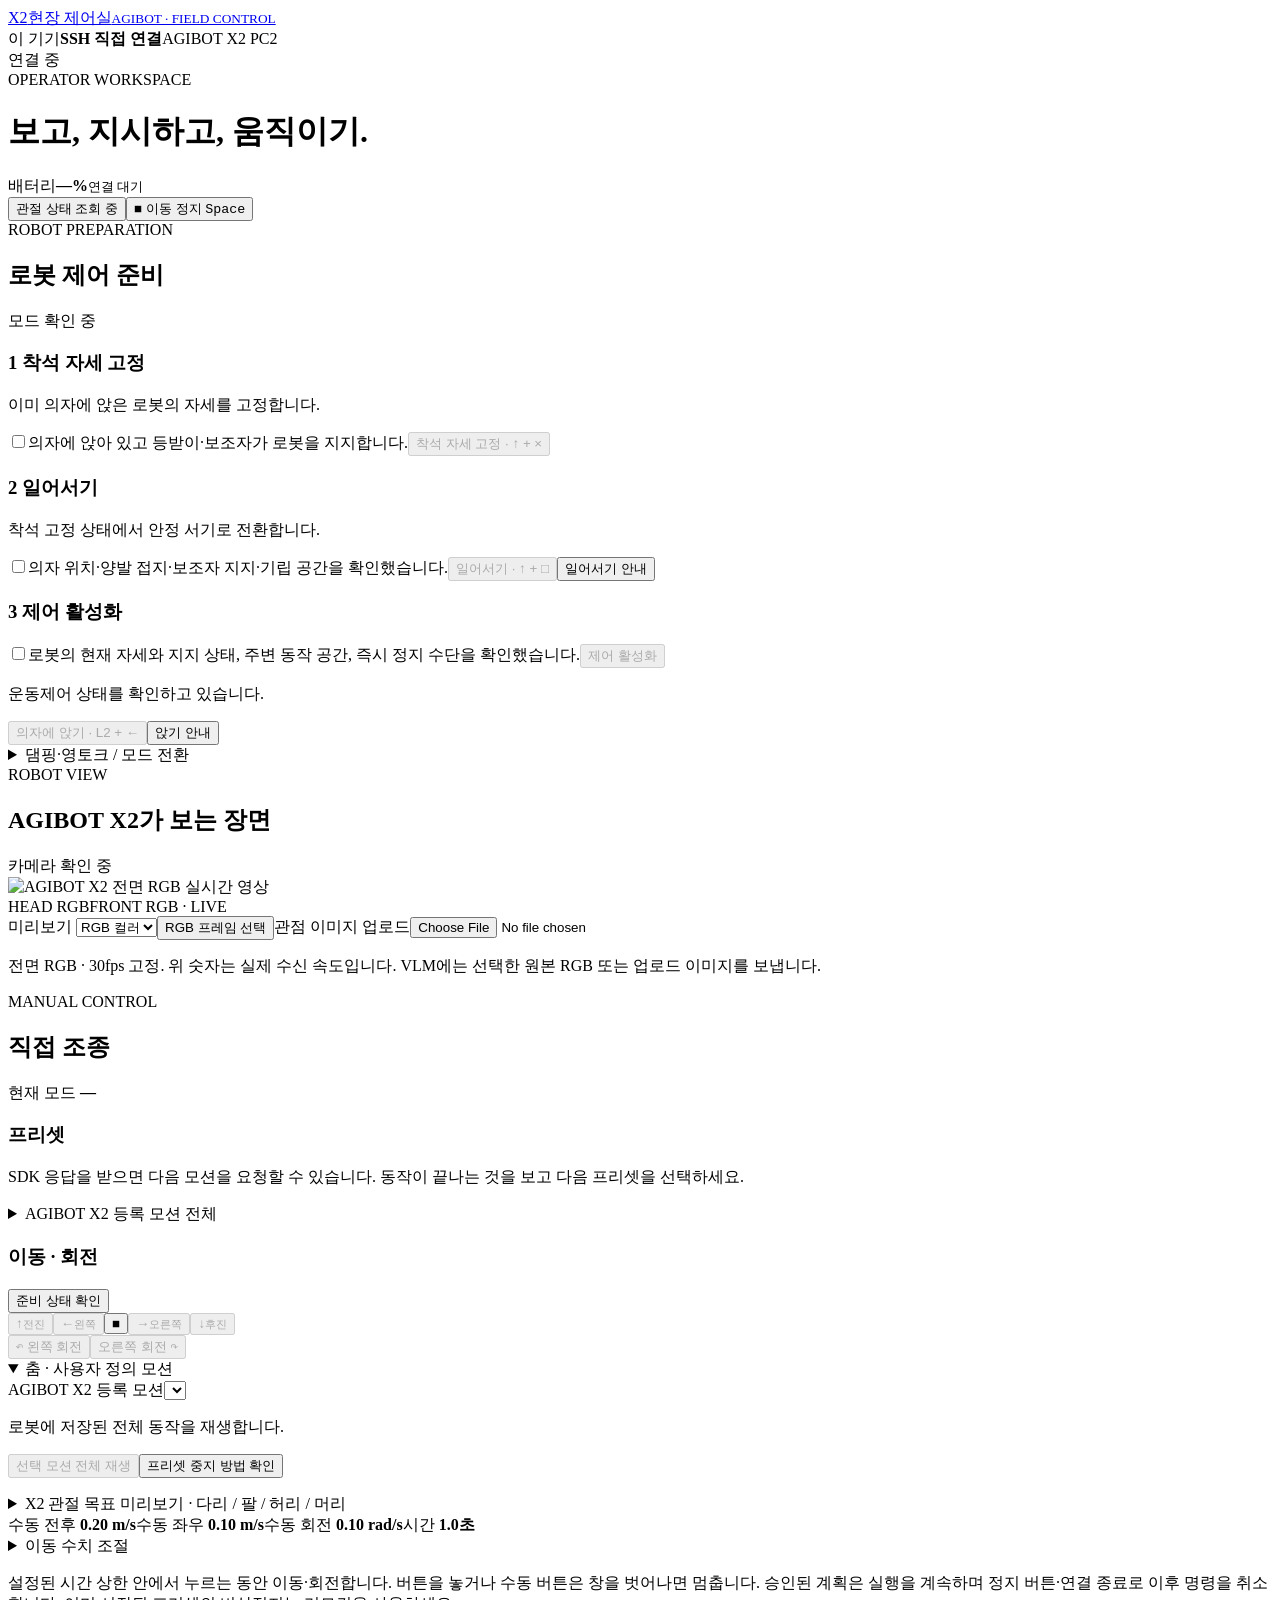
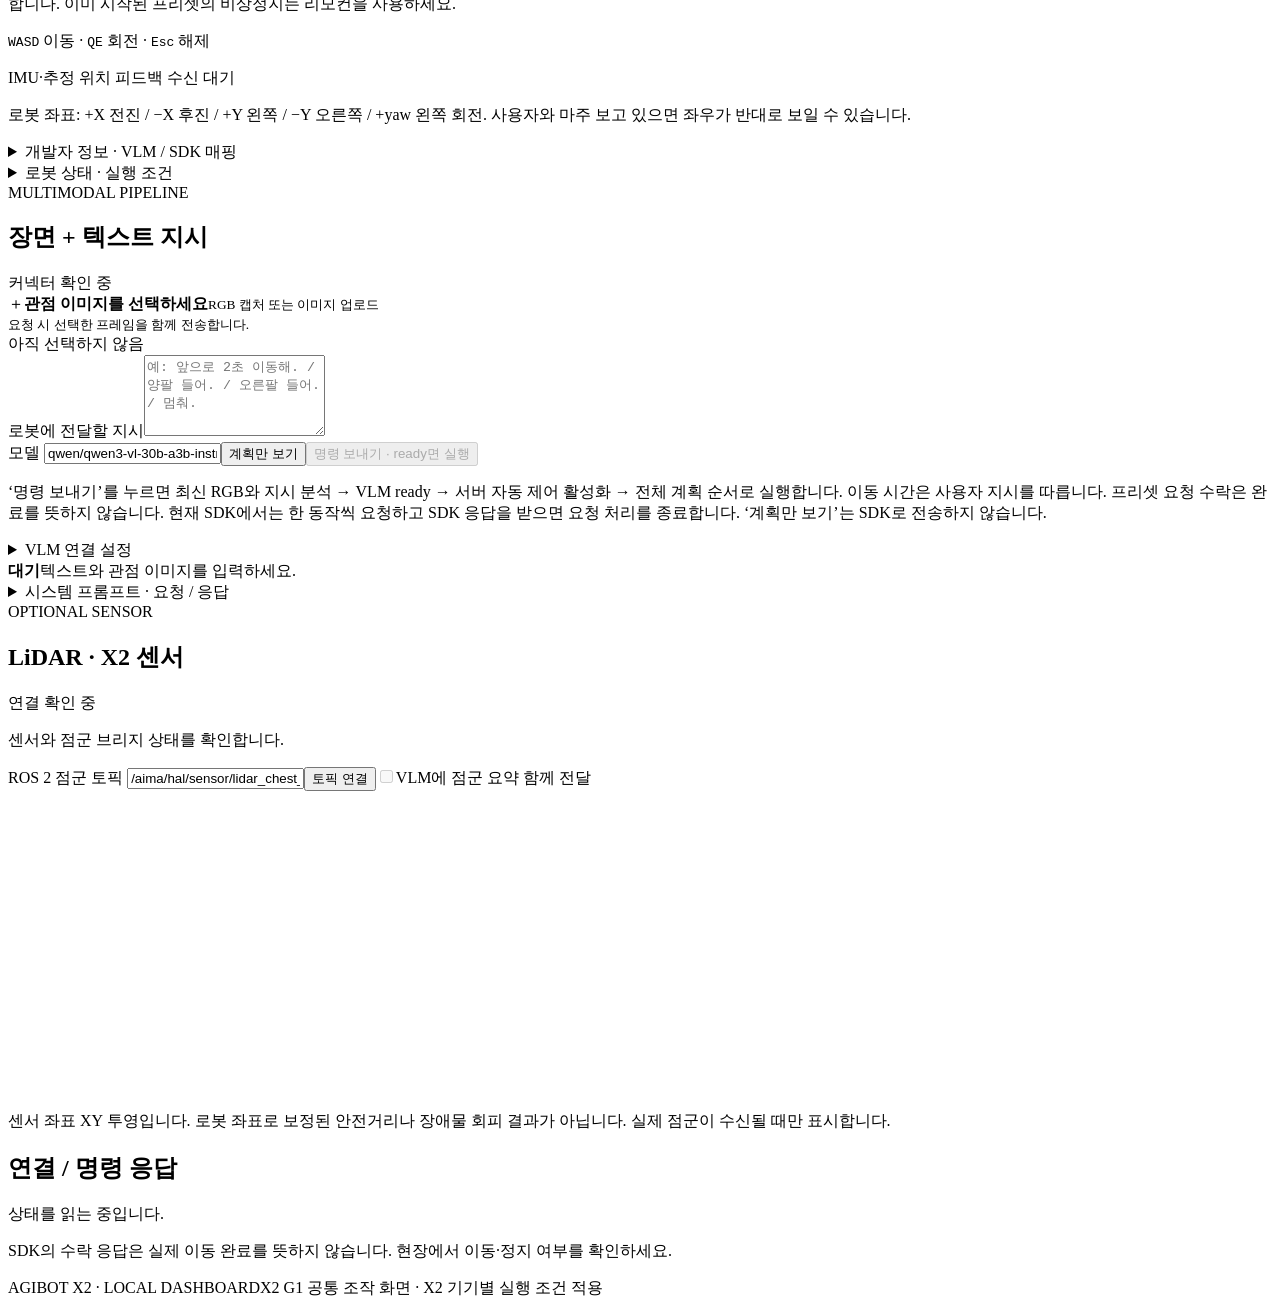
==== x2_motion/web/index.html @ 593013cc "Release preset requests on SDK response and surface battery and joint status" ====
<!doctype html>
<html lang="ko">
<head><meta charset="utf-8"><meta name="viewport" content="width=device-width, initial-scale=1">
<title>X2 · 현장 제어실</title><link rel="stylesheet" href="/static/style.css"><link rel="stylesheet" href="/static/execution.css"><link rel="stylesheet" href="/static/x2.css"><script src="/static/app.js" defer></script><script src="/static/x2.js" defer></script><script src="/static/robot_status.js" defer></script></head>
<body>
<header><a class="brand" href="/" aria-label="AGIBOT X2 현장 제어실"><span class="brand-icon">X2</span><span>현장 제어실<small>AGIBOT · FIELD CONTROL</small></span></a>
<div class="route"><span>이 기기</span><i></i><b>SSH 직접 연결</b><i></i><span>AGIBOT X2 PC2</span></div>
<span id="connection" class="badge">연결 중</span></header>
<main>
<div class="title-row"><div><span class="eyebrow">OPERATOR WORKSPACE</span><h1>보고, 지시하고, 움직이기.</h1></div><div class="title-actions"><div id="battery-status" class="battery-status" data-level="unknown" role="status" aria-label="배터리 잔량"><span class="battery-icon" aria-hidden="true"><span id="battery-fill"></span></span><div><span class="battery-label">배터리</span><strong id="battery-value">—%</strong><small id="battery-caption">연결 대기</small></div></div><button id="open-joint-status" class="joint-status-shortcut">관절 상태 <span id="joint-health-count">조회 중</span></button><button id="stop" class="stop-global">■ 이동 정지 <kbd>Space</kbd></button></div></div>
<section class="panel preparation" id="posture-controls" aria-labelledby="preparation-heading">
<div class="panel-head"><div><span class="eyebrow">ROBOT PREPARATION</span><h2 id="preparation-heading">로봇 제어 준비</h2></div><span id="preparation-state" class="badge">모드 확인 중</span></div>
<div class="preparation-steps">
<div class="preparation-step"><h3><span class="step-number">1</span> 착석 자세 고정</h3><p id="seat-status" class="subtle" role="status">이미 의자에 앉은 로봇의 자세를 고정합니다.</p><label class="check-label"><input id="seat-support" type="checkbox"><span>의자에 앉아 있고 등받이·보조자가 로봇을 지지합니다.</span></label><button id="seat-hold" disabled>착석 자세 고정 · ↑ + ×</button></div>
<div class="preparation-step"><h3><span class="step-number">2</span> 일어서기</h3><p class="subtle">착석 고정 상태에서 안정 서기로 전환합니다.</p><label class="check-label"><input id="posture-support" type="checkbox"><span>의자 위치·양발 접지·보조자 지지·기립 공간을 확인했습니다.</span></label><button id="stand-up-execute" disabled>일어서기 · ↑ + □</button><button id="stand-up-guide" class="text-button">일어서기 안내</button></div>
<div class="preparation-step"><h3><span class="step-number">3</span> 제어 활성화</h3><div class="arm-box"><label class="check-label"><input type="checkbox" id="physical"><span>로봇의 현재 자세와 지지 상태, 주변 동작 공간, 즉시 정지 수단을 확인했습니다.</span></label><button id="arm" class="primary" disabled>제어 활성화</button><p id="control-status" role="status">운동제어 상태를 확인하고 있습니다.</p></div></div>
</div><p id="posture-progress" class="subtle preparation-progress" role="status"></p>
<div class="preparation-footer"><button id="sit-down-execute" disabled>의자에 앉기 · L2 + ←</button><button id="sit-down-guide" class="text-button">앉기 안내</button><details class="preparation-advanced"><summary>댐핑·영토크 / 모드 전환</summary><label class="mode-label">전환할 모드<select id="mode-select"></select></label><p id="mode-condition" class="subtle"></p><label class="check-label"><input id="mode-confirm" type="checkbox"><span>선택 모드의 자세·지지 조건을 현장에서 확인했습니다.</span></label><button id="apply-mode" disabled>선택 모드 전환 요청</button><p class="subtle">댐핑·제로토크·앉기는 균형을 잃을 수 있습니다. 모드 전환 시 기존 조종을 해제합니다. 영토크: L1+R1+Create / 댐핑: L2+R2+Create. 관절 힘이 풀리면 넘어질 수 있으므로 지지 상태를 확인하세요.</p></details></div><dialog id="posture-dialog"><button id="close-posture-guide" type="button">닫기</button><div id="posture-guide" role="status"></div></dialog></section>
<div class="workspace">
<section class="vision panel" aria-labelledby="vision-heading"><div class="panel-head"><div><span class="eyebrow">ROBOT VIEW</span><h2 id="vision-heading">AGIBOT X2가 보는 장면</h2></div><span id="camera-status" class="badge">카메라 확인 중</span></div>
<div class="camera-wrap"><img id="camera" alt="AGIBOT X2 전면 RGB 실시간 영상"><div class="camera-overlay"><span id="view-label">HEAD RGB</span><span>FRONT RGB · LIVE</span></div></div>
<div class="camera-toolbar"><label>미리보기 <select id="view"><option value="head_color">RGB 컬러</option></select></label><button id="capture">RGB 프레임 선택</button><label class="button upload" for="image">관점 이미지 업로드<input id="image" type="file" accept="image/jpeg,image/png"></label></div>
<p id="camera-error" class="subtle" role="status" hidden></p><p class="subtle camera-note">전면 RGB · 30fps 고정. 위 숫자는 실제 수신 속도입니다. VLM에는 선택한 원본 RGB 또는 업로드 이미지를 보냅니다.</p>
</section>
<aside class="control panel" aria-labelledby="control-heading"><div class="panel-head"><div><span class="eyebrow">MANUAL CONTROL</span><h2 id="control-heading">직접 조종</h2></div><div class="fsm">현재 모드 <strong id="fsm">—</strong></div></div>

<div class="preset-heading"><h3>프리셋</h3><span id="preset-count" class="subtle"></span></div><div id="quick-presets" class="gesture-buttons" aria-label="빠른 프리셋"></div>
<p id="preset-block-reason" class="subtle" role="status"></p>
<p class="subtle">SDK 응답을 받으면 다음 모션을 요청할 수 있습니다. 동작이 끝나는 것을 보고 다음 프리셋을 선택하세요.</p>
<details class="control-details"><summary id="motion-library-title">AGIBOT X2 등록 모션 전체</summary><input id="motion-search" class="motion-search" placeholder="이름 또는 ID 검색" aria-label="등록 모션 검색"><div id="motion-library"></div><p class="subtle">설치 SDK에서 정확한 매핑이 확인된 프리셋과 기기에서 조회한 사용자 모션만 표시합니다. 현재 모드와 실행 조건을 충족하면 요청할 수 있습니다. 실제 재생 성공 여부는 별도 확인이 필요합니다.</p></details>
<div class="manual-heading"><h3>이동 · 회전</h3><button id="prepare-posture" class="text-button">준비 상태 확인</button></div><div class="dpad" aria-label="방향 조종"><button class="dir forward" data-direction="forward" disabled aria-label="전진">↑<small>전진</small></button><button class="dir left" data-direction="left" disabled aria-label="왼쪽 이동">←<small>왼쪽</small></button><button class="pad-stop" id="pad-stop" aria-label="이동 정지">■</button><button class="dir right" data-direction="right" disabled aria-label="오른쪽 이동">→<small>오른쪽</small></button><button class="dir backward" data-direction="backward" disabled aria-label="후진">↓<small>후진</small></button></div>
<div class="turns"><button class="dir" data-direction="turn_left" disabled>↶ 왼쪽 회전</button><button class="dir" data-direction="turn_right" disabled>오른쪽 회전 ↷</button></div>
<details class="control-details" open id="custom-controls"><summary>춤 · 사용자 정의 모션</summary><label class="mode-label">AGIBOT X2 등록 모션<select id="custom-select"></select></label><p id="custom-description" class="subtle">로봇에 저장된 전체 동작을 재생합니다.</p><button id="custom-play" disabled>선택 모션 전체 재생</button><button id="custom-stop">프리셋 중지 방법 확인</button><p id="arm-progress" class="subtle"></p></details>
<details class="control-details"><summary>X2 관절 목표 미리보기 · 다리 / 팔 / 허리 / 머리</summary><p class="subtle">X2 Ultra URDF 범위로 관절 목표를 미리봅니다. 직접 관절 실행기는 아직 구현·검증하지 않아 미리보기만 제공합니다. <button id="use-current-joints">현재 관절값 불러오기</button></p><div id="joint-controls" class="joint-controls"><p class="subtle">관절 목록을 불러오는 중입니다.</p></div><label class="mode-label">목표 시간 (미리보기)<input id="joint-seconds" type="number" min="0.1" max="5" step="0.1" value="1.0"></label><label class="check-label"><input id="joint-support-confirmed" type="checkbox"><span>실물 저수준 제어 전 크레인 지지·양발 접지·주변 정리·리모컨 즉시 정지를 별도로 확인했습니다.</span></label><div class="joint-actions"><button id="joint-preview">typed target 미리보기</button><button id="joint-execute" class="primary" disabled>typed pose 실행</button></div><pre id="joint-receipt" class="joint-receipt">실행할 관절을 선택하고 미리보기하세요.</pre></details>
<div class="limits"><span>수동 전후 <b id="limit-forward">0.20 m/s</b></span><span>수동 좌우 <b id="limit-lateral">0.10 m/s</b></span><span>수동 회전 <b id="limit-yaw">0.10 rad/s</b></span><span>시간 <b id="limit-burst">1.0초</b></span></div>
<details class="control-details"><summary>이동 수치 조절</summary><div class="settings-grid"><label>전후 속도 (m/s)<input id="setting-forward_mps" data-setting="forward_mps" type="number" min="0" step="0.01" value="0.20"></label><label>좌우 속도 (m/s)<input id="setting-lateral_mps" data-setting="lateral_mps" type="number" min="0" step="0.01" value="0.10"></label><label>회전 속도 (rad/s)<input id="setting-yaw_rps" data-setting="yaw_rps" type="number" min="0" step="0.01" value="0.10"></label><label>누름당 시간 상한 (0.1~5초)<input id="setting-burst_seconds" data-setting="burst_seconds" type="number" min="0.1" max="5" step="0.1" value="1"></label></div><button id="apply-settings">정지 상태에서 설정 적용</button><p id="rotation-estimate" class="subtle"></p><p class="subtle">이 수치는 직접 조종의 기준입니다. VLM은 장면과 지시를 보고 별도 속도 벡터와 실행/보류를 결정합니다. 현재 대시보드의 수동 이동 상한은 기본 1초이며 최대 5초입니다. 정확한 회전 각도·바퀴 수 제어는 현재 실행기에 없습니다.</p></details>
<p class="subtle">설정된 시간 상한 안에서 누르는 동안 이동·회전합니다. 버튼을 놓거나 수동 버튼은 창을 벗어나면 멈춥니다. 승인된 계획은 실행을 계속하며 정지 버튼·연결 종료로 이후 명령을 취소합니다. 이미 시작된 프리셋의 비상정지는 리모컨을 사용하세요.</p><p class="keys"><kbd>W</kbd><kbd>A</kbd><kbd>S</kbd><kbd>D</kbd> 이동 · <kbd>Q</kbd><kbd>E</kbd> 회전 · <kbd>Esc</kbd> 해제</p>
<p id="motion-feedback" class="subtle">IMU·추정 위치 피드백 수신 대기</p>
<p class="subtle">로봇 좌표: +X 전진 / −X 후진 / +Y 왼쪽 / −Y 오른쪽 / +yaw 왼쪽 회전. 사용자와 마주 보고 있으면 좌우가 반대로 보일 수 있습니다.</p>
<details class="control-details"><summary>개발자 정보 · VLM / SDK 매핑</summary><p id="permission-summary" class="subtle"></p><p id="mapping-status" class="subtle">로봇의 SDK 동작 목록을 기다립니다.</p><pre id="vlm-action-map" class="joint-receipt">연결 대기</pre><p id="sdk-coverage" class="subtle"></p><div id="sdk-service-list"></div><a href="/api/sdk-map" target="_blank" rel="noopener">전체 인터페이스 스키마 JSON</a></details>
<details class="control-details"><summary>로봇 상태 · 실행 조건</summary><p id="robot-facts" role="status">실물 정보 조회 중</p><button id="open-joints-inline" class="text-button" type="button">관절 상태 슬라이더 보기</button><details><summary>SDK 상태 조회</summary><pre id="sdk-diagnostics"></pre></details><div id="sdk-restrictions"></div><p class="subtle"><a href="https://x2-aimdk.agibot.com/en/latest/Interface/control_mod/modeswitch.html" target="_blank" rel="noopener noreferrer">제조사 모드 전환·거부 코드 문서</a></p></details>
</aside>
<section class="pipeline panel" aria-labelledby="pipeline-heading"><div class="panel-head"><div><span class="eyebrow">MULTIMODAL PIPELINE</span><h2 id="pipeline-heading">장면 + 텍스트 지시</h2></div><span id="pipeline-status" class="badge">커넥터 확인 중</span></div>
<div class="input-grid"><div class="observation"><div id="frame-empty"><span>＋</span><b>관점 이미지를 선택하세요</b><small>RGB 캡처 또는 이미지 업로드<br>요청 시 선택한 프레임을 함께 전송합니다.</small></div><img id="frame" alt="VLM에 함께 보낼 선택된 관점 이미지" hidden><span id="frame-info">아직 선택하지 않음</span></div>
<div class="prompt"><label for="instruction">로봇에 전달할 지시</label><textarea id="instruction" rows="5" maxlength="6000" placeholder="예: 앞으로 2초 이동해. / 양팔 들어. / 오른팔 들어. / 멈춰."></textarea><div class="prompt-bottom"><label>모델 <input id="model" value="qwen/qwen3-vl-30b-a3b-instruct" aria-label="VLM 모델 ID" spellcheck="false"></label><button id="infer">계획만 보기</button><button id="execute-instruction" class="primary" disabled>명령 보내기 · ready면 실행</button></div><p class="subtle">‘명령 보내기’를 누르면 최신 RGB와 지시 분석 → VLM ready → 서버 자동 제어 활성화 → 전체 계획 순서로 실행합니다. 이동 시간은 사용자 지시를 따릅니다. 프리셋 요청 수락은 완료를 뜻하지 않습니다. 현재 SDK에서는 한 동작씩 요청하고 SDK 응답을 받으면 요청 처리를 종료합니다. ‘계획만 보기’는 SDK로 전송하지 않습니다.</p></div></div>
<details class="control-details"><summary>VLM 연결 설정</summary><label>OpenRouter API 키 <input id="model-key" type="password" autocomplete="off" placeholder="현재 실행 중에만 적용"></label><button id="save-model-key">키 적용</button><p class="subtle">입력한 키는 파일과 모델 요청 미리보기에 저장하지 않습니다.</p></details>
<div id="pipeline-progress" class="pipeline-progress" role="status"><b id="pipeline-stage">대기</b><span id="pipeline-message">텍스트와 관점 이미지를 입력하세요.</span></div>
<div id="result" class="result" hidden><div class="result-heading"><h3>파이프라인 응답</h3><span id="result-meta" class="subtle"></span></div><div id="verdict" class="verdict" hidden><span id="verdict-badge" class="verdict-badge"></span><div class="verdict-body"><b id="verdict-title">판정</b><p id="verdict-reason"></p></div></div><p id="scene"></p><p id="explanation" class="subtle"></p><div id="actions" class="actions"></div></div>
<section class="planner-details" id="model-messages"><details><summary>시스템 프롬프트 · 요청 / 응답</summary><h3>시스템 프롬프트 · 실제 ActionList 포함</h3><p class="subtle">역할·명령 변환 규칙과 AGIBOT X2에서 조회한 명령 목록을 system 메시지로 보냅니다. user 메시지에는 입력 원문과 수신 가능한 관점 이미지를 보냅니다.</p><pre id="system-prompt">현재 시스템 메시지를 불러오는 중입니다.</pre><button id="copy-prompt">시스템 메시지 복사</button><details open><summary>마지막 모델 요청 · system / user 원문</summary><p class="subtle">API 키는 표시하지 않습니다. 이미지 data URL은 크기 표시로 대체합니다.</p><pre id="model-request">아직 요청 없음</pre></details><h3>계획의 SDK 요청 · 실제 전송 전 미리보기</h3><pre id="planned-sdk-request">계획 생성 후 표시합니다.</pre><h3>실제 SDK 요청·응답</h3><pre id="sdk-request">아직 명령 요청 없음</pre><details><summary>명령 목록과 마지막 JSON 계획</summary><h3>시스템 메시지에 포함한 명령 목록</h3><pre id="command-catalog">AGIBOT X2에서 조회 중</pre><h3>마지막 JSON 계획</h3><pre id="plan-json">아직 계획 없음</pre></details></details></section>
</section>
<section class="panel lidar-panel"><div class="panel-head"><div><span class="eyebrow">OPTIONAL SENSOR</span><h2>LiDAR · X2 센서</h2></div><span id="lidar-status" class="badge">연결 확인 중</span></div><div class="lidar-content"><p id="lidar-message" class="subtle">센서와 점군 브리지 상태를 확인합니다.</p><div class="lidar-toolbar"><label>ROS 2 점군 토픽 <input id="lidar-topic" value="/aima/hal/sensor/lidar_chest_front/lidar_pointcloud" spellcheck="false"></label><button id="lidar-connect">토픽 연결</button><label class="check-label"><input id="include-lidar" type="checkbox" disabled>VLM에 점군 요약 함께 전달</label></div><canvas id="lidar-canvas" width="640" height="300" aria-label="LiDAR 센서 좌표의 XY 점군"></canvas><p class="subtle">센서 좌표 XY 투영입니다. 로봇 좌표로 보정된 안전거리나 장애물 회피 결과가 아닙니다. 실제 점군이 수신될 때만 표시합니다.</p></div></section>
</div>
<section class="activity"><h2>연결 / 명령 응답</h2><div id="events" aria-live="polite">상태를 읽는 중입니다.</div><p class="subtle">SDK의 수락 응답은 실제 이동 완료를 뜻하지 않습니다. 현장에서 이동·정지 여부를 확인하세요.</p></section>
<div id="notice" class="notice" role="alert" hidden></div>
<dialog id="joint-status-dialog" class="joint-status-dialog" aria-labelledby="joint-status-heading"><div class="joint-dialog-heading"><div><span class="eyebrow">ROBOT STATUS</span><h2 id="joint-status-heading">실시간 관절 상태</h2></div><button id="close-joint-status" type="button" aria-label="관절 상태 닫기">닫기</button></div><div class="joint-status-meta"><span id="joint-status-summary" role="status">로봇 상태 수신 대기</span><span>현재 각도 · °</span></div><p class="subtle">슬라이더는 로봇에서 읽은 현재 각도를 표시합니다.</p><div id="live-joints" class="live-joint-groups"></div><details class="joint-raw-details"><summary>원본 수치 보기 · rad</summary><pre id="live-joints-raw"></pre></details></dialog>
<footer><span>AGIBOT X2 · LOCAL DASHBOARD</span><span>X2 G1 공통 조작 화면 · X2 기기별 실행 조건 적용</span></footer>
</main></body></html>
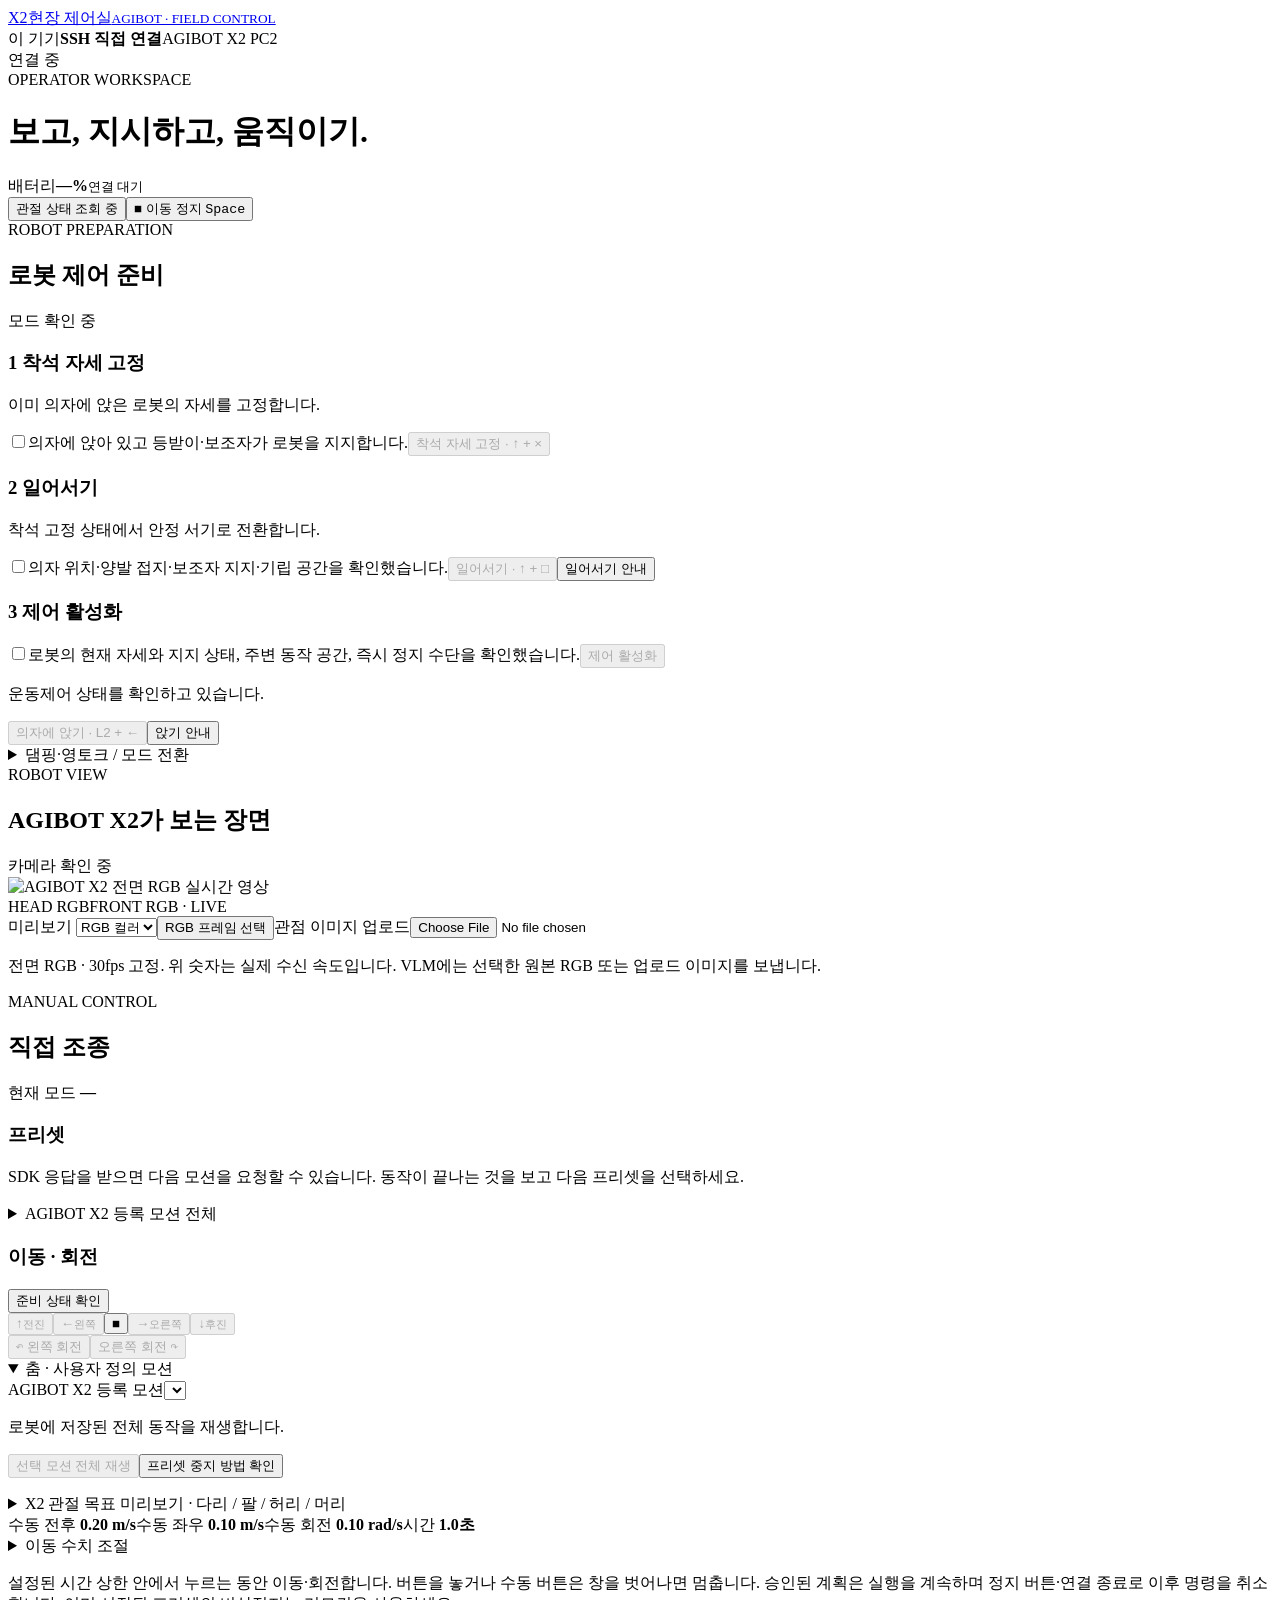
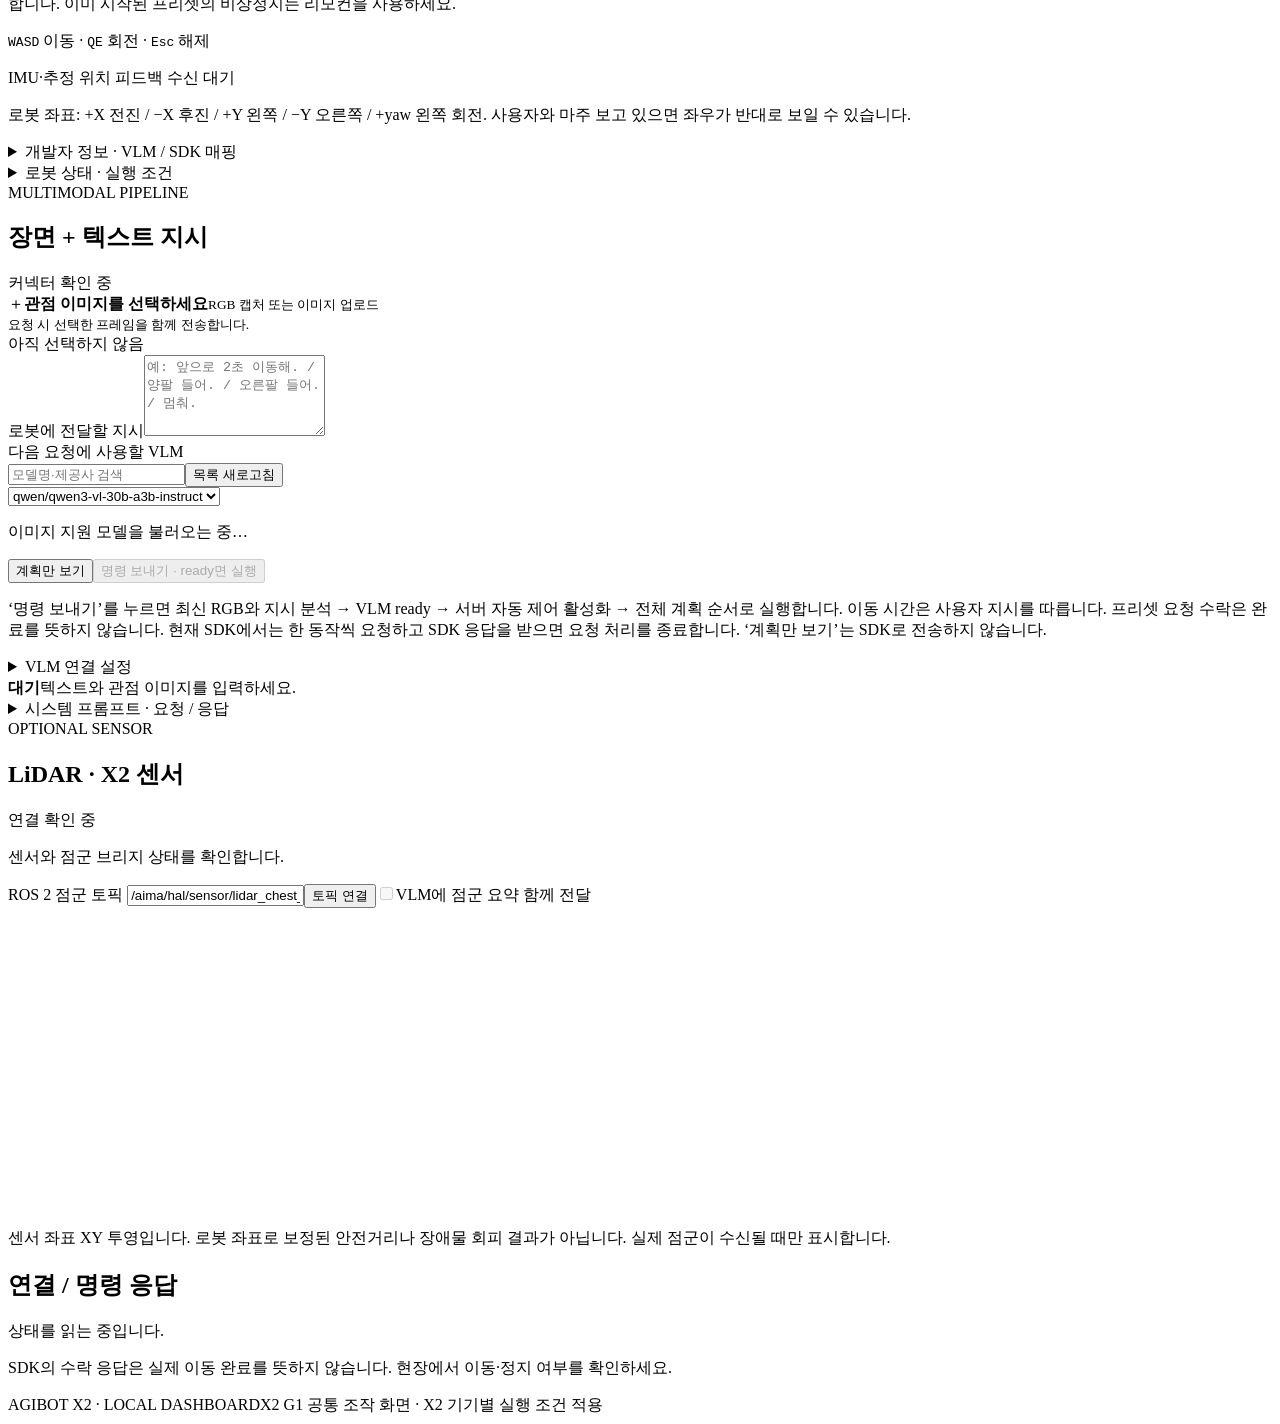
==== commit 8e9e461f: "Add searchable OpenRouter vision models and preserve active walking transitions" ====
--- a/x2_motion/web/index.html
+++ b/x2_motion/web/index.html
@@ -1,7 +1,7 @@
 <!doctype html>
 <html lang="ko">
 <head><meta charset="utf-8"><meta name="viewport" content="width=device-width, initial-scale=1">
-<title>X2 · 현장 제어실</title><link rel="stylesheet" href="/static/style.css"><link rel="stylesheet" href="/static/execution.css"><link rel="stylesheet" href="/static/x2.css"><script src="/static/app.js" defer></script><script src="/static/x2.js" defer></script><script src="/static/robot_status.js" defer></script></head>
+<title>X2 · 현장 제어실</title><link rel="stylesheet" href="/static/style.css"><link rel="stylesheet" href="/static/execution.css"><link rel="stylesheet" href="/static/x2.css"><script src="/static/app.js" defer></script><script src="/static/x2.js" defer></script><script src="/static/robot_status.js" defer></script><script src="/static/model_picker.js" defer></script></head>
 <body>
 <header><a class="brand" href="/" aria-label="AGIBOT X2 현장 제어실"><span class="brand-icon">X2</span><span>현장 제어실<small>AGIBOT · FIELD CONTROL</small></span></a>
 <div class="route"><span>이 기기</span><i></i><b>SSH 직접 연결</b><i></i><span>AGIBOT X2 PC2</span></div>
@@ -42,7 +42,7 @@
 </aside>
 <section class="pipeline panel" aria-labelledby="pipeline-heading"><div class="panel-head"><div><span class="eyebrow">MULTIMODAL PIPELINE</span><h2 id="pipeline-heading">장면 + 텍스트 지시</h2></div><span id="pipeline-status" class="badge">커넥터 확인 중</span></div>
 <div class="input-grid"><div class="observation"><div id="frame-empty"><span>＋</span><b>관점 이미지를 선택하세요</b><small>RGB 캡처 또는 이미지 업로드<br>요청 시 선택한 프레임을 함께 전송합니다.</small></div><img id="frame" alt="VLM에 함께 보낼 선택된 관점 이미지" hidden><span id="frame-info">아직 선택하지 않음</span></div>
-<div class="prompt"><label for="instruction">로봇에 전달할 지시</label><textarea id="instruction" rows="5" maxlength="6000" placeholder="예: 앞으로 2초 이동해. / 양팔 들어. / 오른팔 들어. / 멈춰."></textarea><div class="prompt-bottom"><label>모델 <input id="model" value="qwen/qwen3-vl-30b-a3b-instruct" aria-label="VLM 모델 ID" spellcheck="false"></label><button id="infer">계획만 보기</button><button id="execute-instruction" class="primary" disabled>명령 보내기 · ready면 실행</button></div><p class="subtle">‘명령 보내기’를 누르면 최신 RGB와 지시 분석 → VLM ready → 서버 자동 제어 활성화 → 전체 계획 순서로 실행합니다. 이동 시간은 사용자 지시를 따릅니다. 프리셋 요청 수락은 완료를 뜻하지 않습니다. 현재 SDK에서는 한 동작씩 요청하고 SDK 응답을 받으면 요청 처리를 종료합니다. ‘계획만 보기’는 SDK로 전송하지 않습니다.</p></div></div>
+<div class="prompt"><label for="instruction">로봇에 전달할 지시</label><textarea id="instruction" rows="5" maxlength="6000" placeholder="예: 앞으로 2초 이동해. / 양팔 들어. / 오른팔 들어. / 멈춰."></textarea><div class="model-picker"><label for="model">다음 요청에 사용할 VLM</label><div class="model-search-row"><input id="model-search" type="search" placeholder="모델명·제공사 검색" aria-label="VLM 모델 검색"><button id="refresh-models" type="button">목록 새로고침</button></div><select id="model" aria-label="VLM 모델 선택"><option value="qwen/qwen3-vl-30b-a3b-instruct">qwen/qwen3-vl-30b-a3b-instruct</option></select><p id="model-list-status" class="subtle" role="status">이미지 지원 모델을 불러오는 중…</p><p id="model-detail" class="subtle"></p></div><div class="prompt-bottom"><button id="infer">계획만 보기</button><button id="execute-instruction" class="primary" disabled>명령 보내기 · ready면 실행</button></div><p class="subtle">‘명령 보내기’를 누르면 최신 RGB와 지시 분석 → VLM ready → 서버 자동 제어 활성화 → 전체 계획 순서로 실행합니다. 이동 시간은 사용자 지시를 따릅니다. 프리셋 요청 수락은 완료를 뜻하지 않습니다. 현재 SDK에서는 한 동작씩 요청하고 SDK 응답을 받으면 요청 처리를 종료합니다. ‘계획만 보기’는 SDK로 전송하지 않습니다.</p></div></div>
 <details class="control-details"><summary>VLM 연결 설정</summary><label>OpenRouter API 키 <input id="model-key" type="password" autocomplete="off" placeholder="현재 실행 중에만 적용"></label><button id="save-model-key">키 적용</button><p class="subtle">입력한 키는 파일과 모델 요청 미리보기에 저장하지 않습니다.</p></details>
 <div id="pipeline-progress" class="pipeline-progress" role="status"><b id="pipeline-stage">대기</b><span id="pipeline-message">텍스트와 관점 이미지를 입력하세요.</span></div>
 <div id="result" class="result" hidden><div class="result-heading"><h3>파이프라인 응답</h3><span id="result-meta" class="subtle"></span></div><div id="verdict" class="verdict" hidden><span id="verdict-badge" class="verdict-badge"></span><div class="verdict-body"><b id="verdict-title">판정</b><p id="verdict-reason"></p></div></div><p id="scene"></p><p id="explanation" class="subtle"></p><div id="actions" class="actions"></div></div>
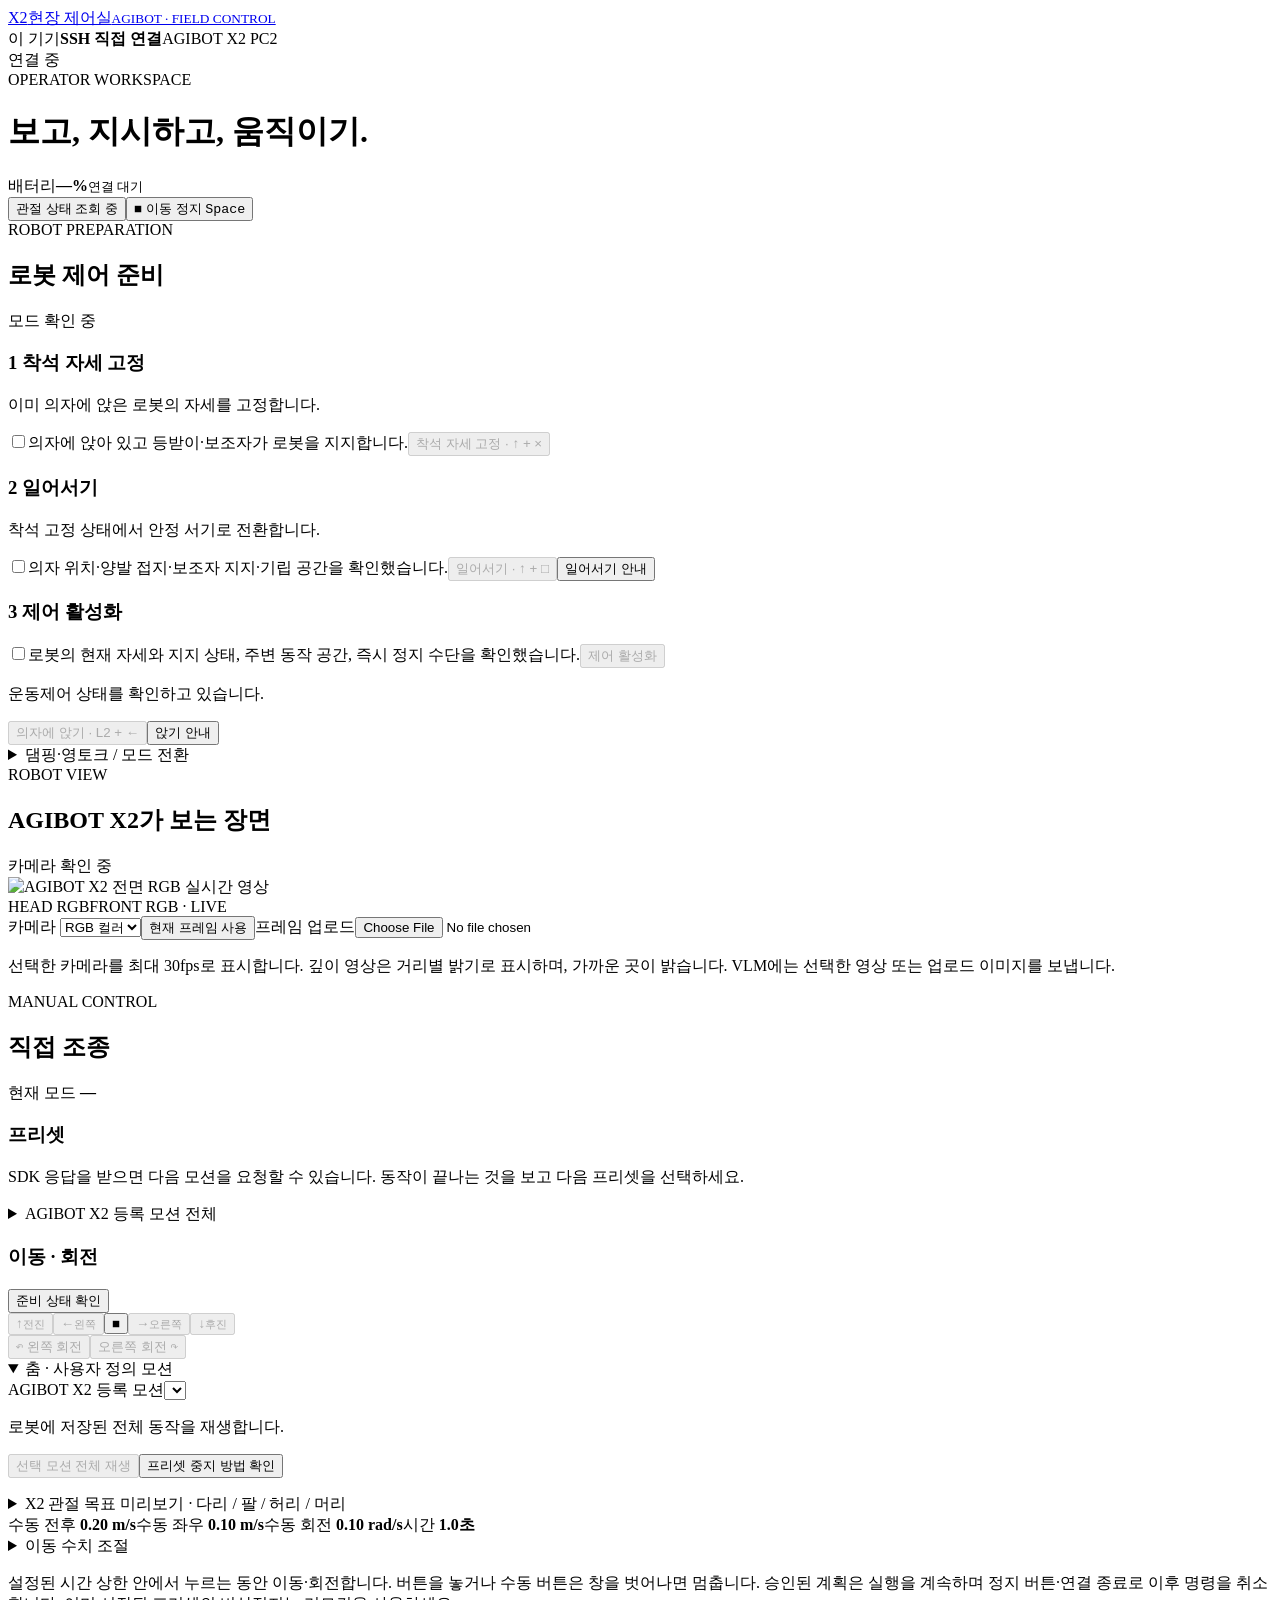
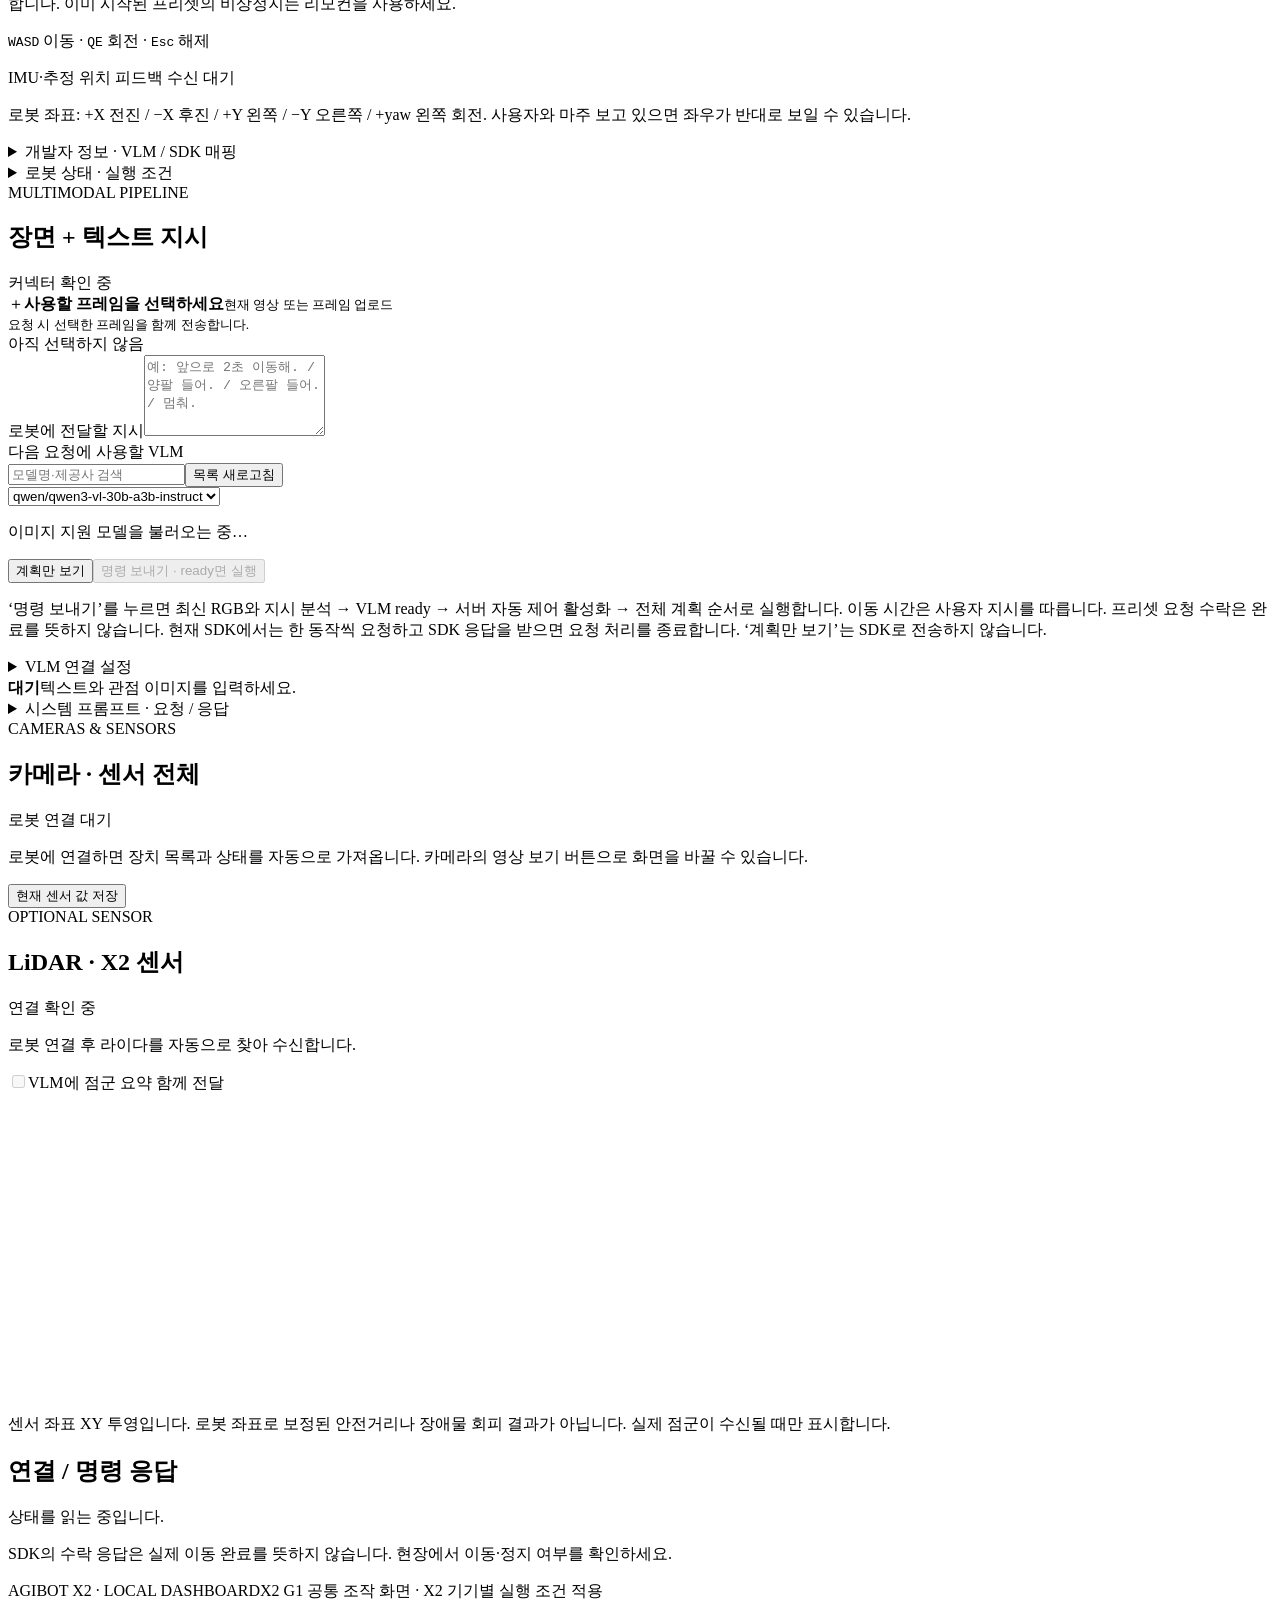
==== commit 3efb737b: "Receive X2 sensors automatically through native bridge" ====
--- a/x2_motion/web/index.html
+++ b/x2_motion/web/index.html
@@ -1,7 +1,7 @@
 <!doctype html>
 <html lang="ko">
 <head><meta charset="utf-8"><meta name="viewport" content="width=device-width, initial-scale=1">
-<title>X2 · 현장 제어실</title><link rel="stylesheet" href="/static/style.css"><link rel="stylesheet" href="/static/execution.css"><link rel="stylesheet" href="/static/x2.css"><script src="/static/app.js" defer></script><script src="/static/x2.js" defer></script><script src="/static/robot_status.js" defer></script><script src="/static/model_picker.js" defer></script></head>
+<title>X2 · 현장 제어실</title><link rel="stylesheet" href="/static/style.css"><link rel="stylesheet" href="/static/execution.css"><link rel="stylesheet" href="/static/x2.css"><script src="/static/app.js" defer></script><script src="/static/x2.js" defer></script><script src="/static/robot_status.js" defer></script><script src="/static/model_picker.js" defer></script><script src="/static/sensors.js" defer></script></head>
 <body>
 <header><a class="brand" href="/" aria-label="AGIBOT X2 현장 제어실"><span class="brand-icon">X2</span><span>현장 제어실<small>AGIBOT · FIELD CONTROL</small></span></a>
 <div class="route"><span>이 기기</span><i></i><b>SSH 직접 연결</b><i></i><span>AGIBOT X2 PC2</span></div>
@@ -19,8 +19,8 @@
 <div class="workspace">
 <section class="vision panel" aria-labelledby="vision-heading"><div class="panel-head"><div><span class="eyebrow">ROBOT VIEW</span><h2 id="vision-heading">AGIBOT X2가 보는 장면</h2></div><span id="camera-status" class="badge">카메라 확인 중</span></div>
 <div class="camera-wrap"><img id="camera" alt="AGIBOT X2 전면 RGB 실시간 영상"><div class="camera-overlay"><span id="view-label">HEAD RGB</span><span>FRONT RGB · LIVE</span></div></div>
-<div class="camera-toolbar"><label>미리보기 <select id="view"><option value="head_color">RGB 컬러</option></select></label><button id="capture">RGB 프레임 선택</button><label class="button upload" for="image">관점 이미지 업로드<input id="image" type="file" accept="image/jpeg,image/png"></label></div>
-<p id="camera-error" class="subtle" role="status" hidden></p><p class="subtle camera-note">전면 RGB · 30fps 고정. 위 숫자는 실제 수신 속도입니다. VLM에는 선택한 원본 RGB 또는 업로드 이미지를 보냅니다.</p>
+<div class="camera-toolbar"><label>카메라 <select id="view"><option value="head_color">RGB 컬러</option></select></label><button id="capture">현재 프레임 사용</button><label class="button upload" for="image">프레임 업로드<input id="image" type="file" accept="image/jpeg,image/png"></label></div>
+<p id="camera-error" class="subtle" role="status" hidden></p><p class="subtle camera-note">선택한 카메라를 최대 30fps로 표시합니다. 깊이 영상은 거리별 밝기로 표시하며, 가까운 곳이 밝습니다. VLM에는 선택한 영상 또는 업로드 이미지를 보냅니다.</p>
 </section>
 <aside class="control panel" aria-labelledby="control-heading"><div class="panel-head"><div><span class="eyebrow">MANUAL CONTROL</span><h2 id="control-heading">직접 조종</h2></div><div class="fsm">현재 모드 <strong id="fsm">—</strong></div></div>
 
@@ -41,14 +41,15 @@
 <details class="control-details"><summary>로봇 상태 · 실행 조건</summary><p id="robot-facts" role="status">실물 정보 조회 중</p><button id="open-joints-inline" class="text-button" type="button">관절 상태 슬라이더 보기</button><details><summary>SDK 상태 조회</summary><pre id="sdk-diagnostics"></pre></details><div id="sdk-restrictions"></div><p class="subtle"><a href="https://x2-aimdk.agibot.com/en/latest/Interface/control_mod/modeswitch.html" target="_blank" rel="noopener noreferrer">제조사 모드 전환·거부 코드 문서</a></p></details>
 </aside>
 <section class="pipeline panel" aria-labelledby="pipeline-heading"><div class="panel-head"><div><span class="eyebrow">MULTIMODAL PIPELINE</span><h2 id="pipeline-heading">장면 + 텍스트 지시</h2></div><span id="pipeline-status" class="badge">커넥터 확인 중</span></div>
-<div class="input-grid"><div class="observation"><div id="frame-empty"><span>＋</span><b>관점 이미지를 선택하세요</b><small>RGB 캡처 또는 이미지 업로드<br>요청 시 선택한 프레임을 함께 전송합니다.</small></div><img id="frame" alt="VLM에 함께 보낼 선택된 관점 이미지" hidden><span id="frame-info">아직 선택하지 않음</span></div>
+<div class="input-grid"><div class="observation"><div id="frame-empty"><span>＋</span><b>사용할 프레임을 선택하세요</b><small>현재 영상 또는 프레임 업로드<br>요청 시 선택한 프레임을 함께 전송합니다.</small></div><img id="frame" alt="VLM에 함께 보낼 선택된 관점 이미지" hidden><span id="frame-info">아직 선택하지 않음</span></div>
 <div class="prompt"><label for="instruction">로봇에 전달할 지시</label><textarea id="instruction" rows="5" maxlength="6000" placeholder="예: 앞으로 2초 이동해. / 양팔 들어. / 오른팔 들어. / 멈춰."></textarea><div class="model-picker"><label for="model">다음 요청에 사용할 VLM</label><div class="model-search-row"><input id="model-search" type="search" placeholder="모델명·제공사 검색" aria-label="VLM 모델 검색"><button id="refresh-models" type="button">목록 새로고침</button></div><select id="model" aria-label="VLM 모델 선택"><option value="qwen/qwen3-vl-30b-a3b-instruct">qwen/qwen3-vl-30b-a3b-instruct</option></select><p id="model-list-status" class="subtle" role="status">이미지 지원 모델을 불러오는 중…</p><p id="model-detail" class="subtle"></p></div><div class="prompt-bottom"><button id="infer">계획만 보기</button><button id="execute-instruction" class="primary" disabled>명령 보내기 · ready면 실행</button></div><p class="subtle">‘명령 보내기’를 누르면 최신 RGB와 지시 분석 → VLM ready → 서버 자동 제어 활성화 → 전체 계획 순서로 실행합니다. 이동 시간은 사용자 지시를 따릅니다. 프리셋 요청 수락은 완료를 뜻하지 않습니다. 현재 SDK에서는 한 동작씩 요청하고 SDK 응답을 받으면 요청 처리를 종료합니다. ‘계획만 보기’는 SDK로 전송하지 않습니다.</p></div></div>
 <details class="control-details"><summary>VLM 연결 설정</summary><label>OpenRouter API 키 <input id="model-key" type="password" autocomplete="off" placeholder="현재 실행 중에만 적용"></label><button id="save-model-key">키 적용</button><p class="subtle">입력한 키는 파일과 모델 요청 미리보기에 저장하지 않습니다.</p></details>
 <div id="pipeline-progress" class="pipeline-progress" role="status"><b id="pipeline-stage">대기</b><span id="pipeline-message">텍스트와 관점 이미지를 입력하세요.</span></div>
 <div id="result" class="result" hidden><div class="result-heading"><h3>파이프라인 응답</h3><span id="result-meta" class="subtle"></span></div><div id="verdict" class="verdict" hidden><span id="verdict-badge" class="verdict-badge"></span><div class="verdict-body"><b id="verdict-title">판정</b><p id="verdict-reason"></p></div></div><p id="scene"></p><p id="explanation" class="subtle"></p><div id="actions" class="actions"></div></div>
 <section class="planner-details" id="model-messages"><details><summary>시스템 프롬프트 · 요청 / 응답</summary><h3>시스템 프롬프트 · 실제 ActionList 포함</h3><p class="subtle">역할·명령 변환 규칙과 AGIBOT X2에서 조회한 명령 목록을 system 메시지로 보냅니다. user 메시지에는 입력 원문과 수신 가능한 관점 이미지를 보냅니다.</p><pre id="system-prompt">현재 시스템 메시지를 불러오는 중입니다.</pre><button id="copy-prompt">시스템 메시지 복사</button><details open><summary>마지막 모델 요청 · system / user 원문</summary><p class="subtle">API 키는 표시하지 않습니다. 이미지 data URL은 크기 표시로 대체합니다.</p><pre id="model-request">아직 요청 없음</pre></details><h3>계획의 SDK 요청 · 실제 전송 전 미리보기</h3><pre id="planned-sdk-request">계획 생성 후 표시합니다.</pre><h3>실제 SDK 요청·응답</h3><pre id="sdk-request">아직 명령 요청 없음</pre><details><summary>명령 목록과 마지막 JSON 계획</summary><h3>시스템 메시지에 포함한 명령 목록</h3><pre id="command-catalog">AGIBOT X2에서 조회 중</pre><h3>마지막 JSON 계획</h3><pre id="plan-json">아직 계획 없음</pre></details></details></section>
 </section>
-<section class="panel lidar-panel"><div class="panel-head"><div><span class="eyebrow">OPTIONAL SENSOR</span><h2>LiDAR · X2 센서</h2></div><span id="lidar-status" class="badge">연결 확인 중</span></div><div class="lidar-content"><p id="lidar-message" class="subtle">센서와 점군 브리지 상태를 확인합니다.</p><div class="lidar-toolbar"><label>ROS 2 점군 토픽 <input id="lidar-topic" value="/aima/hal/sensor/lidar_chest_front/lidar_pointcloud" spellcheck="false"></label><button id="lidar-connect">토픽 연결</button><label class="check-label"><input id="include-lidar" type="checkbox" disabled>VLM에 점군 요약 함께 전달</label></div><canvas id="lidar-canvas" width="640" height="300" aria-label="LiDAR 센서 좌표의 XY 점군"></canvas><p class="subtle">센서 좌표 XY 투영입니다. 로봇 좌표로 보정된 안전거리나 장애물 회피 결과가 아닙니다. 실제 점군이 수신될 때만 표시합니다.</p></div></section>
+<section class="panel sensor-panel"><div class="panel-head"><div><span class="eyebrow">CAMERAS &amp; SENSORS</span><h2>카메라 · 센서 전체</h2></div><span id="sensor-summary" class="badge">로봇 연결 대기</span></div><div class="sensor-content"><p class="subtle">로봇에 연결하면 장치 목록과 상태를 자동으로 가져옵니다. 카메라의 영상 보기 버튼으로 화면을 바꿀 수 있습니다.</p><button id="save-sensors">현재 센서 값 저장</button><div id="sensor-list" class="sensor-list"></div></div></section>
+<section class="panel lidar-panel"><div class="panel-head"><div><span class="eyebrow">OPTIONAL SENSOR</span><h2>LiDAR · X2 센서</h2></div><span id="lidar-status" class="badge">연결 확인 중</span></div><div class="lidar-content"><p id="lidar-message" class="subtle">로봇 연결 후 라이다를 자동으로 찾아 수신합니다.</p><div class="lidar-toolbar"><label class="check-label"><input id="include-lidar" type="checkbox" disabled>VLM에 점군 요약 함께 전달</label></div><canvas id="lidar-canvas" width="640" height="300" aria-label="LiDAR 센서 좌표의 XY 점군"></canvas><p class="subtle">센서 좌표 XY 투영입니다. 로봇 좌표로 보정된 안전거리나 장애물 회피 결과가 아닙니다. 실제 점군이 수신될 때만 표시합니다.</p></div></section>
 </div>
 <section class="activity"><h2>연결 / 명령 응답</h2><div id="events" aria-live="polite">상태를 읽는 중입니다.</div><p class="subtle">SDK의 수락 응답은 실제 이동 완료를 뜻하지 않습니다. 현장에서 이동·정지 여부를 확인하세요.</p></section>
 <div id="notice" class="notice" role="alert" hidden></div>
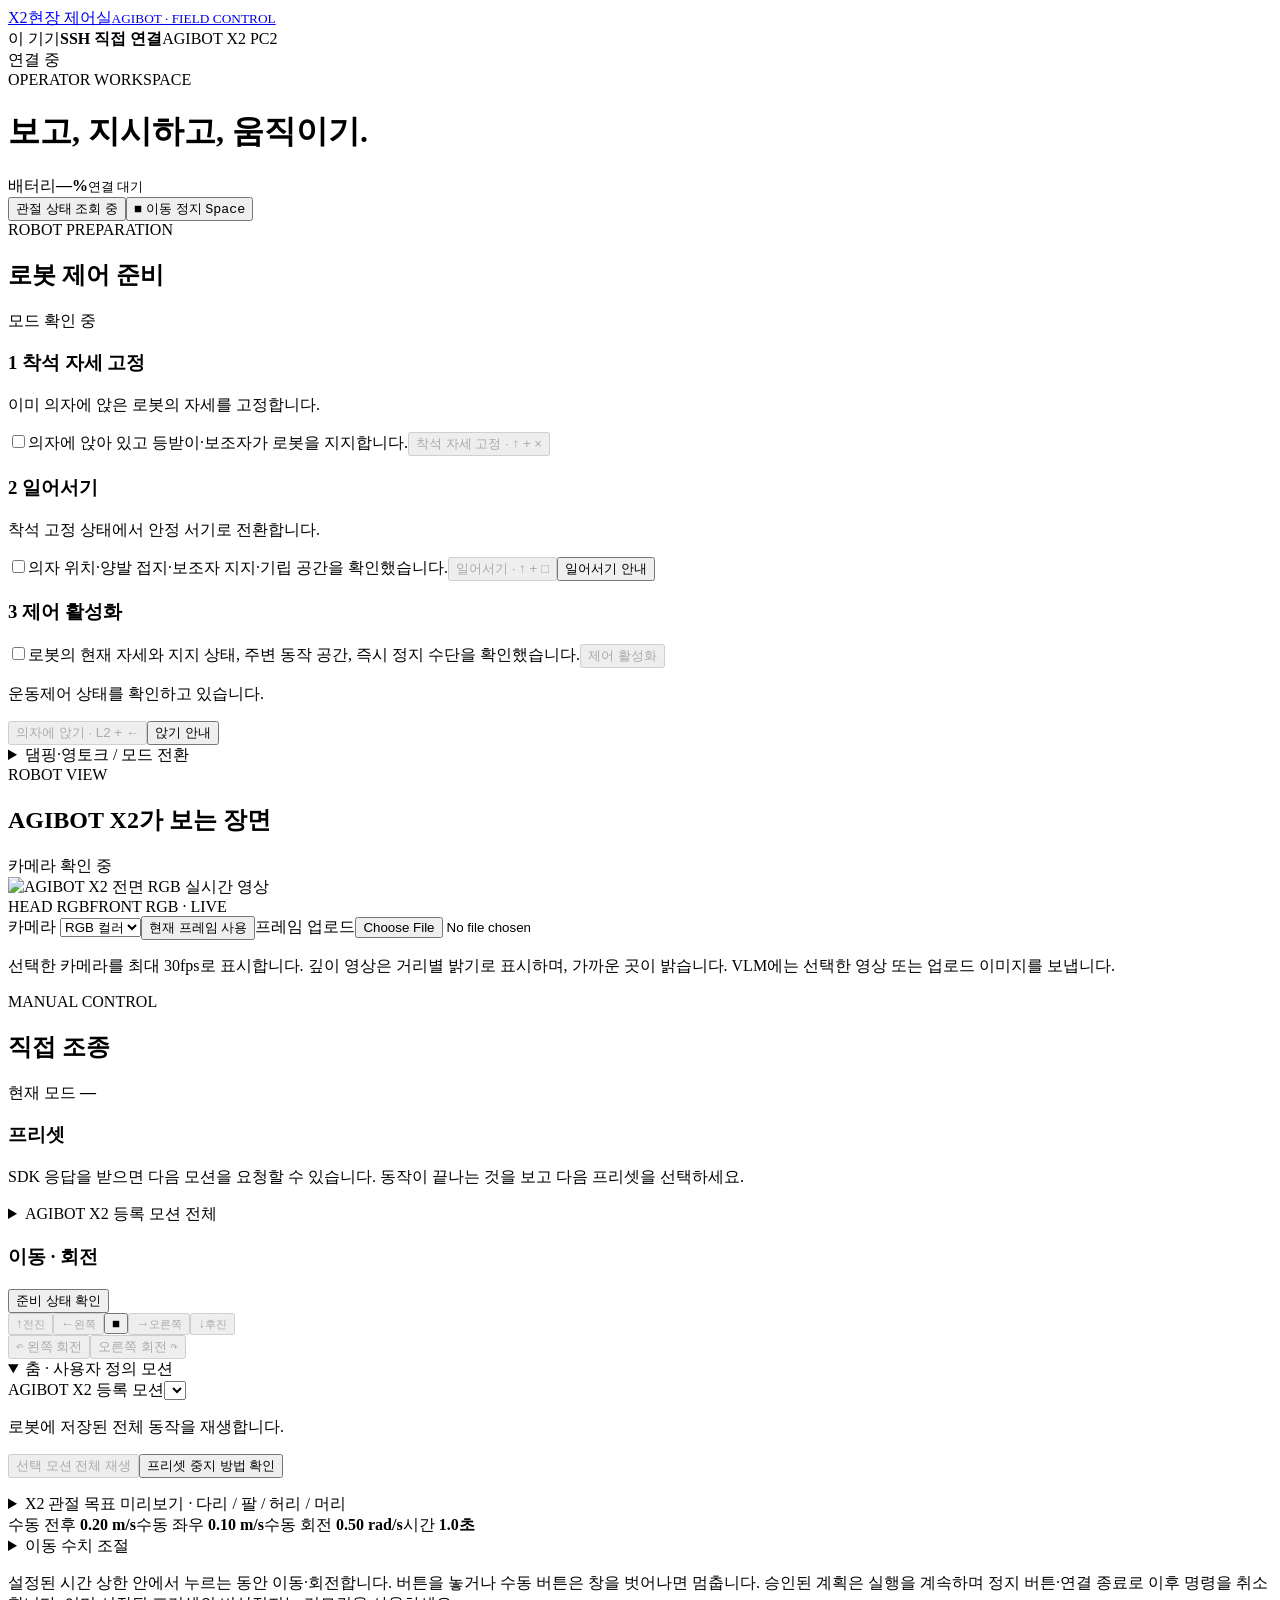
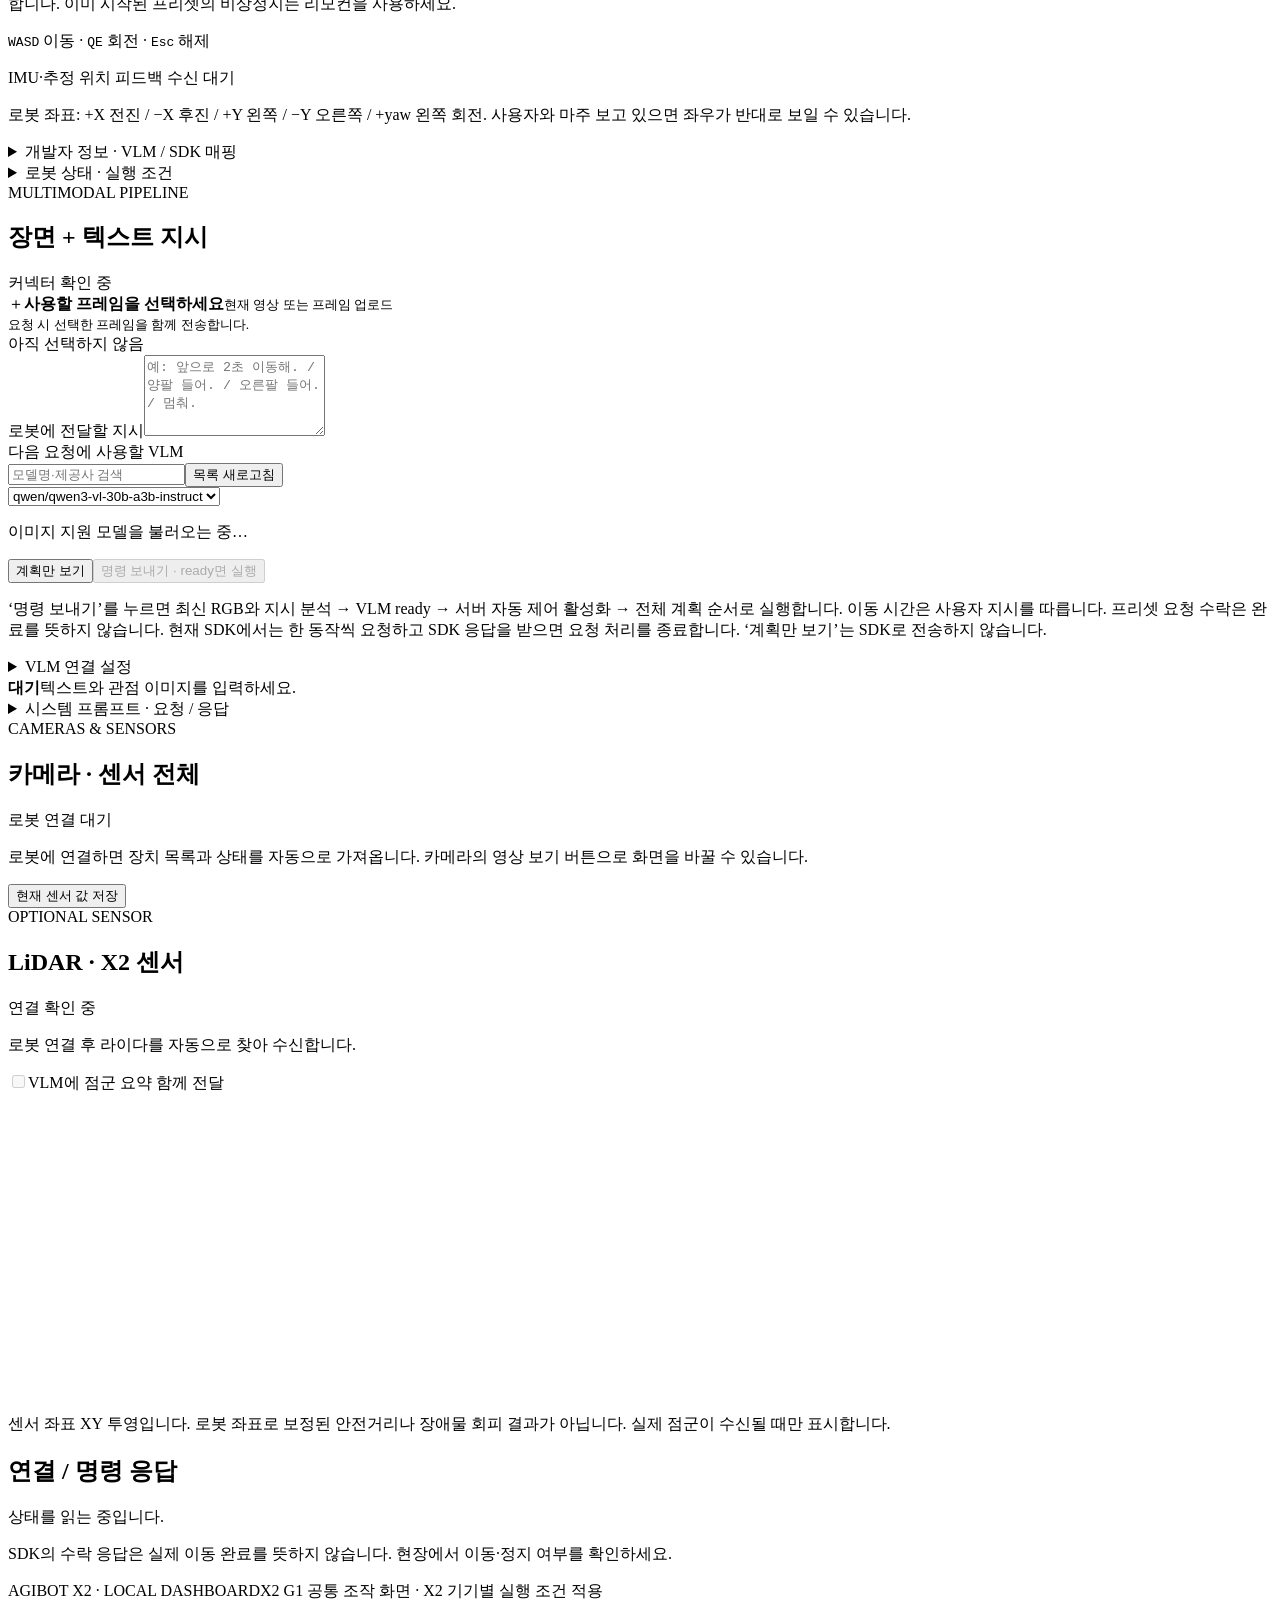
==== commit 19d654f7: "Set X2 indoor rotation to half controller speed" ====
--- a/x2_motion/web/index.html
+++ b/x2_motion/web/index.html
@@ -32,8 +32,8 @@
 <div class="turns"><button class="dir" data-direction="turn_left" disabled>↶ 왼쪽 회전</button><button class="dir" data-direction="turn_right" disabled>오른쪽 회전 ↷</button></div>
 <details class="control-details" open id="custom-controls"><summary>춤 · 사용자 정의 모션</summary><label class="mode-label">AGIBOT X2 등록 모션<select id="custom-select"></select></label><p id="custom-description" class="subtle">로봇에 저장된 전체 동작을 재생합니다.</p><button id="custom-play" disabled>선택 모션 전체 재생</button><button id="custom-stop">프리셋 중지 방법 확인</button><p id="arm-progress" class="subtle"></p></details>
 <details class="control-details"><summary>X2 관절 목표 미리보기 · 다리 / 팔 / 허리 / 머리</summary><p class="subtle">X2 Ultra URDF 범위로 관절 목표를 미리봅니다. 직접 관절 실행기는 아직 구현·검증하지 않아 미리보기만 제공합니다. <button id="use-current-joints">현재 관절값 불러오기</button></p><div id="joint-controls" class="joint-controls"><p class="subtle">관절 목록을 불러오는 중입니다.</p></div><label class="mode-label">목표 시간 (미리보기)<input id="joint-seconds" type="number" min="0.1" max="5" step="0.1" value="1.0"></label><label class="check-label"><input id="joint-support-confirmed" type="checkbox"><span>실물 저수준 제어 전 크레인 지지·양발 접지·주변 정리·리모컨 즉시 정지를 별도로 확인했습니다.</span></label><div class="joint-actions"><button id="joint-preview">typed target 미리보기</button><button id="joint-execute" class="primary" disabled>typed pose 실행</button></div><pre id="joint-receipt" class="joint-receipt">실행할 관절을 선택하고 미리보기하세요.</pre></details>
-<div class="limits"><span>수동 전후 <b id="limit-forward">0.20 m/s</b></span><span>수동 좌우 <b id="limit-lateral">0.10 m/s</b></span><span>수동 회전 <b id="limit-yaw">0.10 rad/s</b></span><span>시간 <b id="limit-burst">1.0초</b></span></div>
-<details class="control-details"><summary>이동 수치 조절</summary><div class="settings-grid"><label>전후 속도 (m/s)<input id="setting-forward_mps" data-setting="forward_mps" type="number" min="0" step="0.01" value="0.20"></label><label>좌우 속도 (m/s)<input id="setting-lateral_mps" data-setting="lateral_mps" type="number" min="0" step="0.01" value="0.10"></label><label>회전 속도 (rad/s)<input id="setting-yaw_rps" data-setting="yaw_rps" type="number" min="0" step="0.01" value="0.10"></label><label>누름당 시간 상한 (0.1~5초)<input id="setting-burst_seconds" data-setting="burst_seconds" type="number" min="0.1" max="5" step="0.1" value="1"></label></div><button id="apply-settings">정지 상태에서 설정 적용</button><p id="rotation-estimate" class="subtle"></p><p class="subtle">이 수치는 직접 조종의 기준입니다. VLM은 장면과 지시를 보고 별도 속도 벡터와 실행/보류를 결정합니다. 현재 대시보드의 수동 이동 상한은 기본 1초이며 최대 5초입니다. 정확한 회전 각도·바퀴 수 제어는 현재 실행기에 없습니다.</p></details>
+<div class="limits"><span>수동 전후 <b id="limit-forward">0.20 m/s</b></span><span>수동 좌우 <b id="limit-lateral">0.10 m/s</b></span><span>수동 회전 <b id="limit-yaw">0.50 rad/s</b></span><span>시간 <b id="limit-burst">1.0초</b></span></div>
+<details class="control-details"><summary>이동 수치 조절</summary><div class="settings-grid"><label>전후 속도 (m/s)<input id="setting-forward_mps" data-setting="forward_mps" type="number" min="0" max="0.30" step="0.01" value="0.20"></label><label>좌우 속도 (m/s)<input id="setting-lateral_mps" data-setting="lateral_mps" type="number" min="0" max="0.30" step="0.01" value="0.10"></label><label>회전 속도 (rad/s)<input id="setting-yaw_rps" data-setting="yaw_rps" type="number" min="0" max="0.50" step="0.01" value="0.50"></label><label>누름당 시간 상한 (0.1~5초)<input id="setting-burst_seconds" data-setting="burst_seconds" type="number" min="0.1" max="5" step="0.1" value="1"></label></div><button id="apply-settings">정지 상태에서 설정 적용</button><p id="rotation-estimate" class="subtle"></p><p class="subtle">회전 기본 속도는 0.50 rad/s입니다. 이 수치는 직접 조종의 기준입니다. VLM은 장면과 지시를 보고 별도 속도 벡터와 실행/보류를 결정합니다. 현재 대시보드의 수동 이동 상한은 기본 1초이며 최대 5초입니다. 정확한 회전 각도·바퀴 수 제어는 현재 실행기에 없습니다.</p></details>
 <p class="subtle">설정된 시간 상한 안에서 누르는 동안 이동·회전합니다. 버튼을 놓거나 수동 버튼은 창을 벗어나면 멈춥니다. 승인된 계획은 실행을 계속하며 정지 버튼·연결 종료로 이후 명령을 취소합니다. 이미 시작된 프리셋의 비상정지는 리모컨을 사용하세요.</p><p class="keys"><kbd>W</kbd><kbd>A</kbd><kbd>S</kbd><kbd>D</kbd> 이동 · <kbd>Q</kbd><kbd>E</kbd> 회전 · <kbd>Esc</kbd> 해제</p>
 <p id="motion-feedback" class="subtle">IMU·추정 위치 피드백 수신 대기</p>
 <p class="subtle">로봇 좌표: +X 전진 / −X 후진 / +Y 왼쪽 / −Y 오른쪽 / +yaw 왼쪽 회전. 사용자와 마주 보고 있으면 좌우가 반대로 보일 수 있습니다.</p>
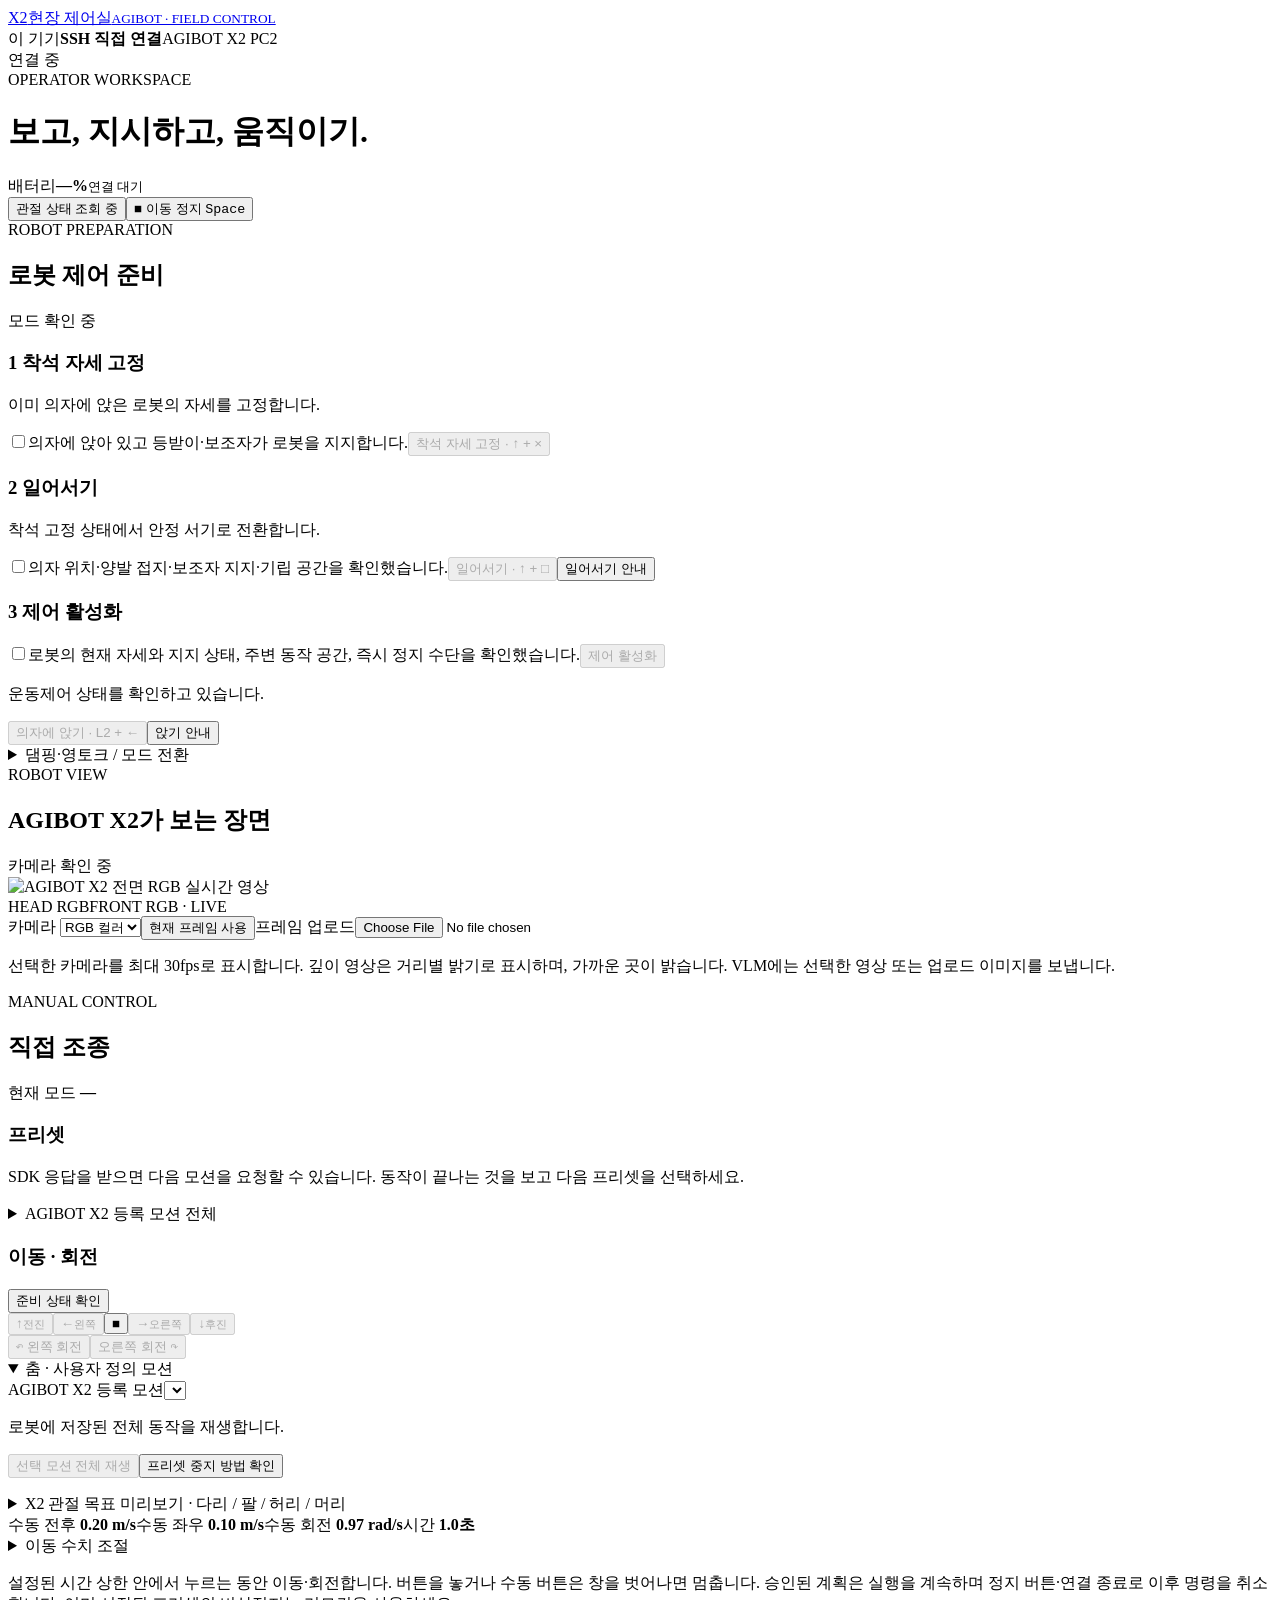
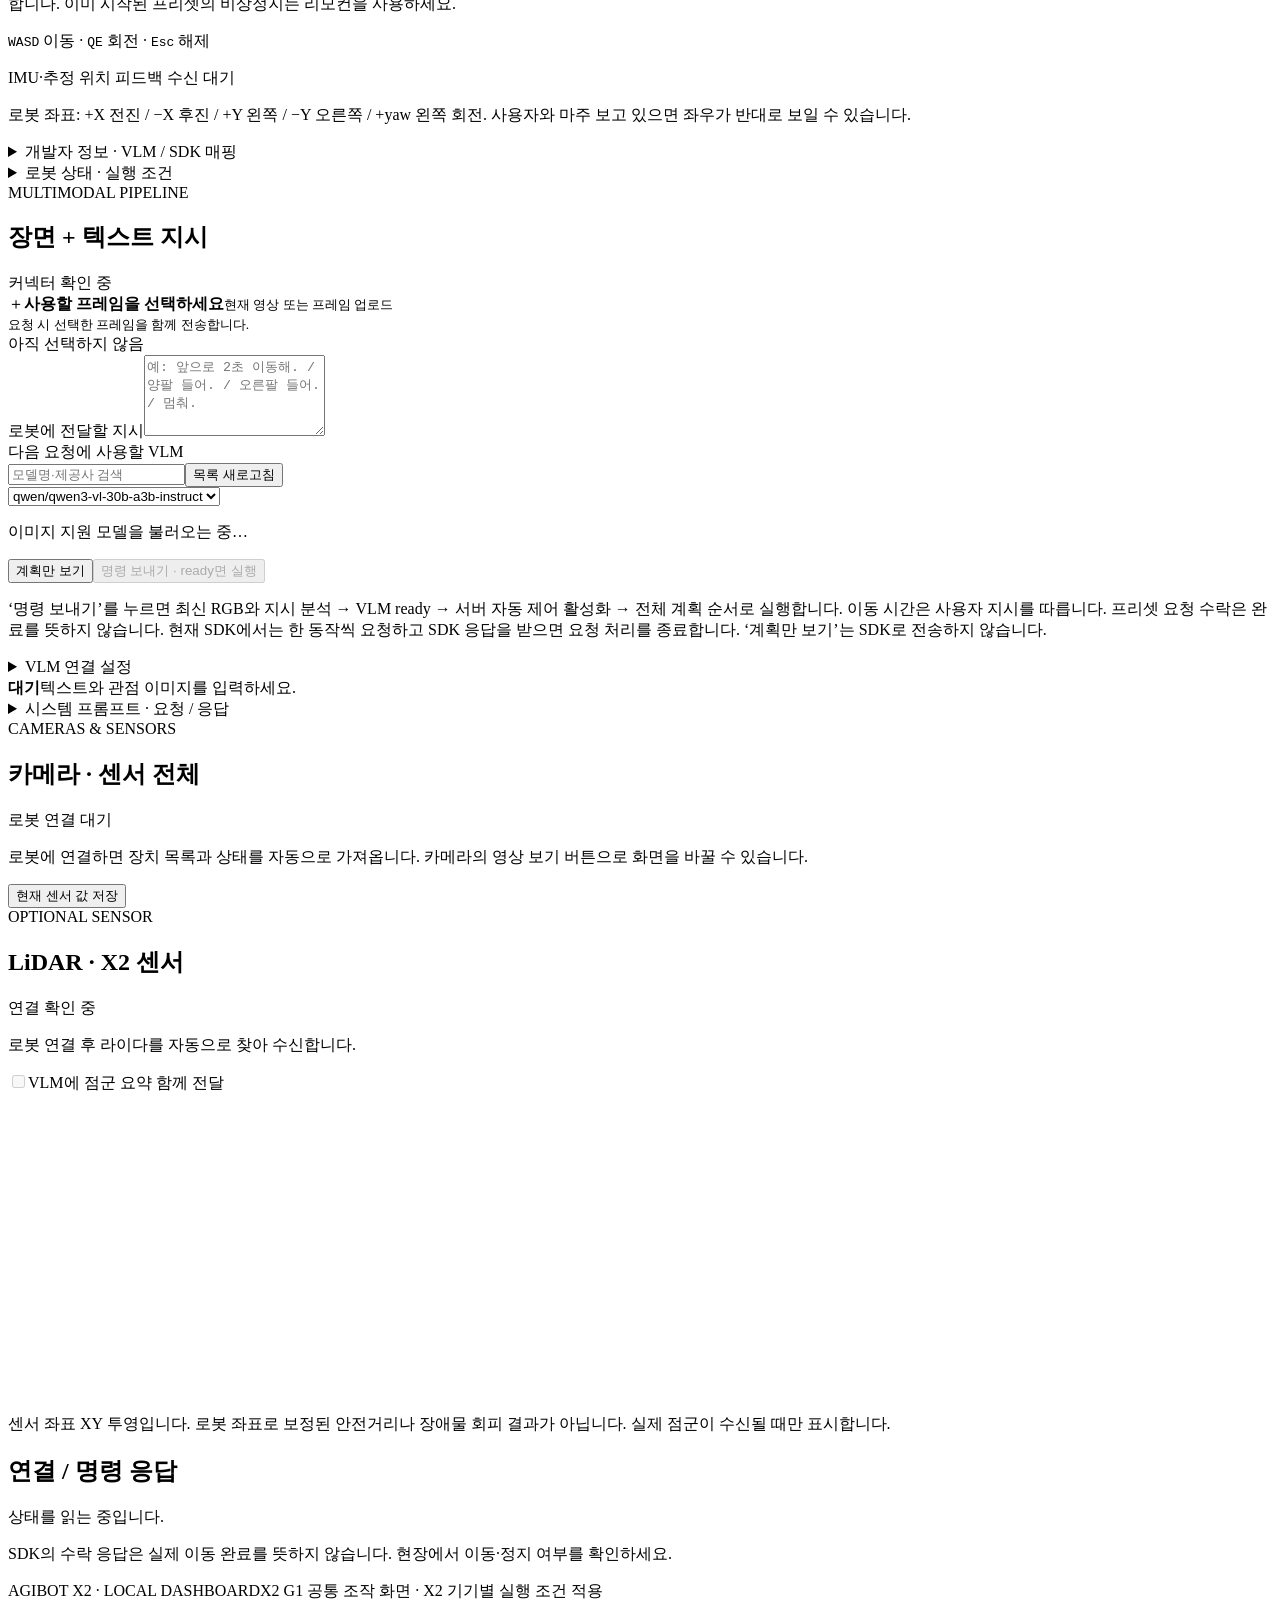
==== commit 82969368: "Match X2 rotation to observed controller rate of 0.97 rad/s" ====
--- a/x2_motion/web/index.html
+++ b/x2_motion/web/index.html
@@ -32,8 +32,8 @@
 <div class="turns"><button class="dir" data-direction="turn_left" disabled>↶ 왼쪽 회전</button><button class="dir" data-direction="turn_right" disabled>오른쪽 회전 ↷</button></div>
 <details class="control-details" open id="custom-controls"><summary>춤 · 사용자 정의 모션</summary><label class="mode-label">AGIBOT X2 등록 모션<select id="custom-select"></select></label><p id="custom-description" class="subtle">로봇에 저장된 전체 동작을 재생합니다.</p><button id="custom-play" disabled>선택 모션 전체 재생</button><button id="custom-stop">프리셋 중지 방법 확인</button><p id="arm-progress" class="subtle"></p></details>
 <details class="control-details"><summary>X2 관절 목표 미리보기 · 다리 / 팔 / 허리 / 머리</summary><p class="subtle">X2 Ultra URDF 범위로 관절 목표를 미리봅니다. 직접 관절 실행기는 아직 구현·검증하지 않아 미리보기만 제공합니다. <button id="use-current-joints">현재 관절값 불러오기</button></p><div id="joint-controls" class="joint-controls"><p class="subtle">관절 목록을 불러오는 중입니다.</p></div><label class="mode-label">목표 시간 (미리보기)<input id="joint-seconds" type="number" min="0.1" max="5" step="0.1" value="1.0"></label><label class="check-label"><input id="joint-support-confirmed" type="checkbox"><span>실물 저수준 제어 전 크레인 지지·양발 접지·주변 정리·리모컨 즉시 정지를 별도로 확인했습니다.</span></label><div class="joint-actions"><button id="joint-preview">typed target 미리보기</button><button id="joint-execute" class="primary" disabled>typed pose 실행</button></div><pre id="joint-receipt" class="joint-receipt">실행할 관절을 선택하고 미리보기하세요.</pre></details>
-<div class="limits"><span>수동 전후 <b id="limit-forward">0.20 m/s</b></span><span>수동 좌우 <b id="limit-lateral">0.10 m/s</b></span><span>수동 회전 <b id="limit-yaw">0.50 rad/s</b></span><span>시간 <b id="limit-burst">1.0초</b></span></div>
-<details class="control-details"><summary>이동 수치 조절</summary><div class="settings-grid"><label>전후 속도 (m/s)<input id="setting-forward_mps" data-setting="forward_mps" type="number" min="0" max="0.30" step="0.01" value="0.20"></label><label>좌우 속도 (m/s)<input id="setting-lateral_mps" data-setting="lateral_mps" type="number" min="0" max="0.30" step="0.01" value="0.10"></label><label>회전 속도 (rad/s)<input id="setting-yaw_rps" data-setting="yaw_rps" type="number" min="0" max="0.50" step="0.01" value="0.50"></label><label>누름당 시간 상한 (0.1~5초)<input id="setting-burst_seconds" data-setting="burst_seconds" type="number" min="0.1" max="5" step="0.1" value="1"></label></div><button id="apply-settings">정지 상태에서 설정 적용</button><p id="rotation-estimate" class="subtle"></p><p class="subtle">회전 기본 속도는 0.50 rad/s입니다. 이 수치는 직접 조종의 기준입니다. VLM은 장면과 지시를 보고 별도 속도 벡터와 실행/보류를 결정합니다. 현재 대시보드의 수동 이동 상한은 기본 1초이며 최대 5초입니다. 정확한 회전 각도·바퀴 수 제어는 현재 실행기에 없습니다.</p></details>
+<div class="limits"><span>수동 전후 <b id="limit-forward">0.20 m/s</b></span><span>수동 좌우 <b id="limit-lateral">0.10 m/s</b></span><span>수동 회전 <b id="limit-yaw">0.97 rad/s</b></span><span>시간 <b id="limit-burst">1.0초</b></span></div>
+<details class="control-details"><summary>이동 수치 조절</summary><div class="settings-grid"><label>전후 속도 (m/s)<input id="setting-forward_mps" data-setting="forward_mps" type="number" min="0" max="0.30" step="0.01" value="0.20"></label><label>좌우 속도 (m/s)<input id="setting-lateral_mps" data-setting="lateral_mps" type="number" min="0" max="0.30" step="0.01" value="0.10"></label><label>회전 속도 (rad/s)<input id="setting-yaw_rps" data-setting="yaw_rps" type="number" min="0" max="0.97" step="0.01" value="0.97"></label><label>누름당 시간 상한 (0.1~5초)<input id="setting-burst_seconds" data-setting="burst_seconds" type="number" min="0.1" max="5" step="0.1" value="1"></label></div><button id="apply-settings">정지 상태에서 설정 적용</button><p id="rotation-estimate" class="subtle"></p><p class="subtle">회전 기본 속도는 0.97 rad/s입니다. 이 수치는 직접 조종의 기준입니다. VLM은 장면과 지시를 보고 별도 속도 벡터와 실행/보류를 결정합니다. 현재 대시보드의 수동 이동 상한은 기본 1초이며 최대 5초입니다. 정확한 회전 각도·바퀴 수 제어는 현재 실행기에 없습니다.</p></details>
 <p class="subtle">설정된 시간 상한 안에서 누르는 동안 이동·회전합니다. 버튼을 놓거나 수동 버튼은 창을 벗어나면 멈춥니다. 승인된 계획은 실행을 계속하며 정지 버튼·연결 종료로 이후 명령을 취소합니다. 이미 시작된 프리셋의 비상정지는 리모컨을 사용하세요.</p><p class="keys"><kbd>W</kbd><kbd>A</kbd><kbd>S</kbd><kbd>D</kbd> 이동 · <kbd>Q</kbd><kbd>E</kbd> 회전 · <kbd>Esc</kbd> 해제</p>
 <p id="motion-feedback" class="subtle">IMU·추정 위치 피드백 수신 대기</p>
 <p class="subtle">로봇 좌표: +X 전진 / −X 후진 / +Y 왼쪽 / −Y 오른쪽 / +yaw 왼쪽 회전. 사용자와 마주 보고 있으면 좌우가 반대로 보일 수 있습니다.</p>
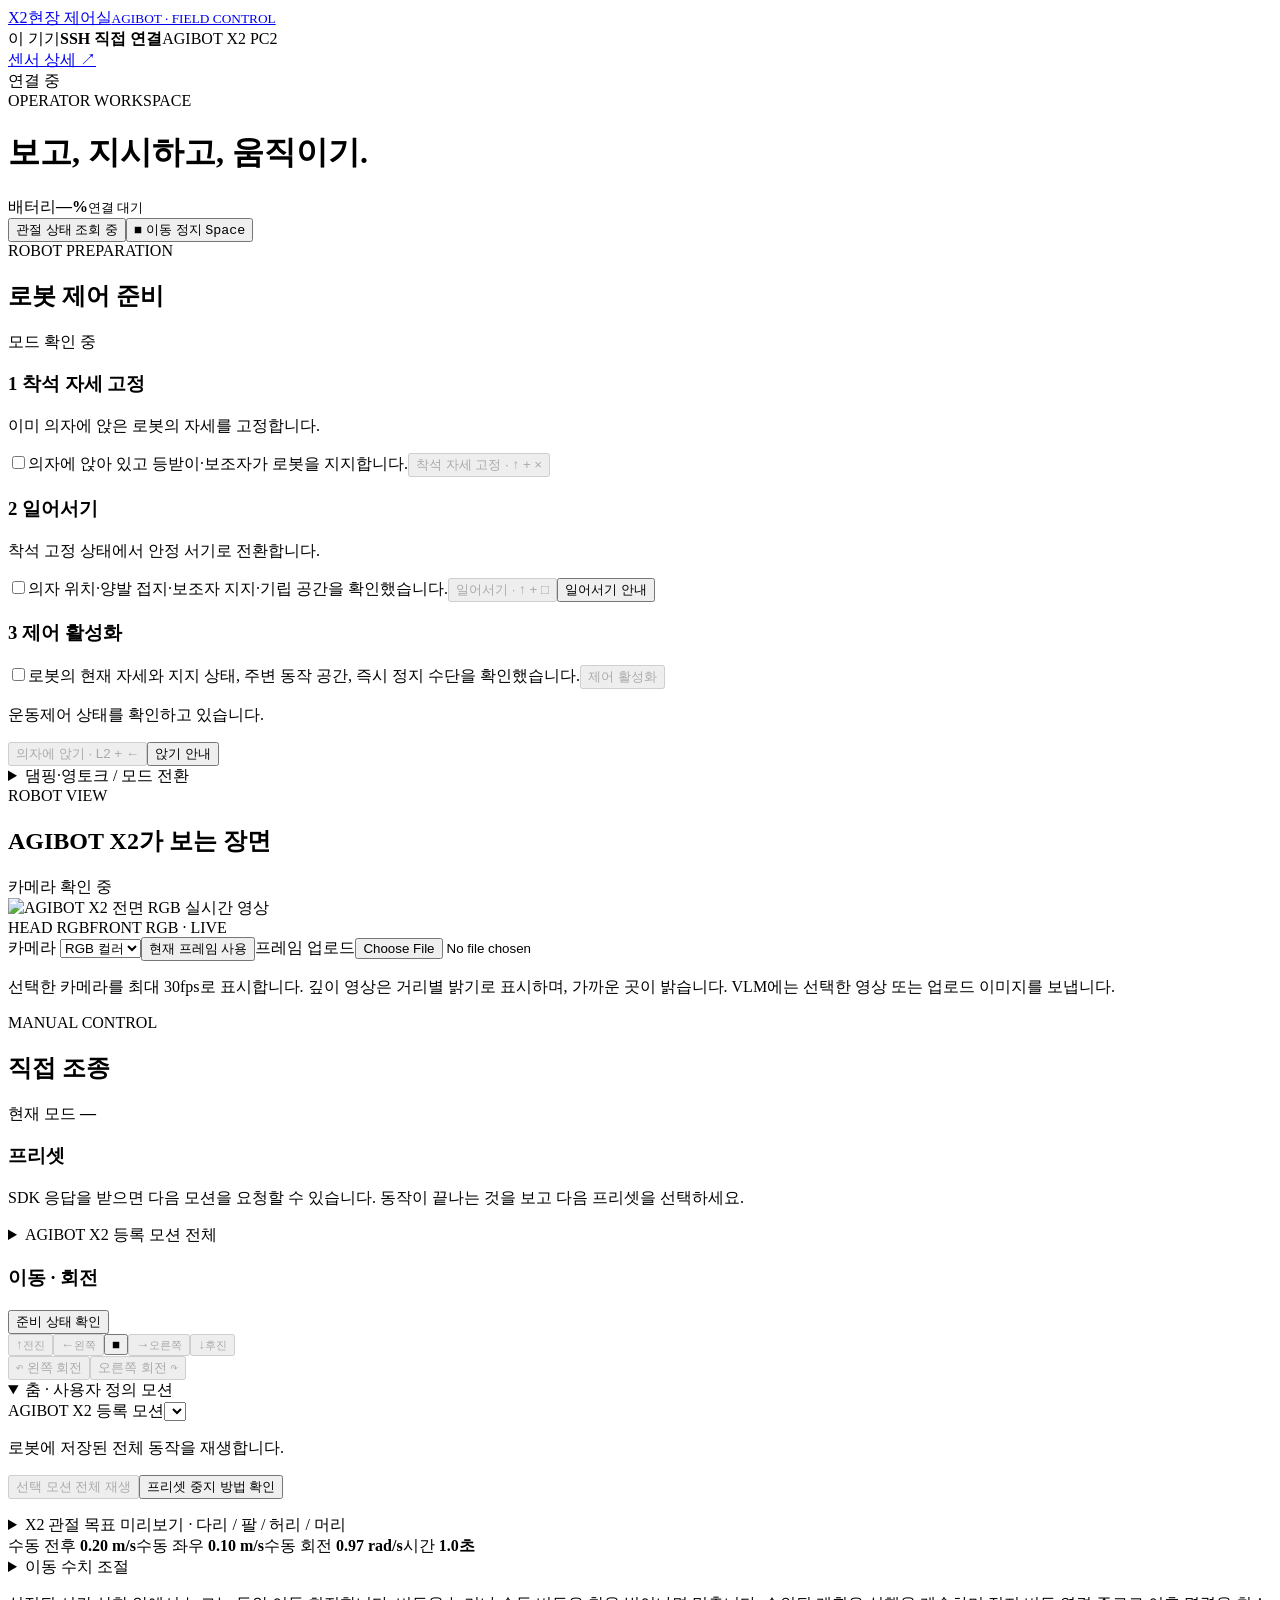
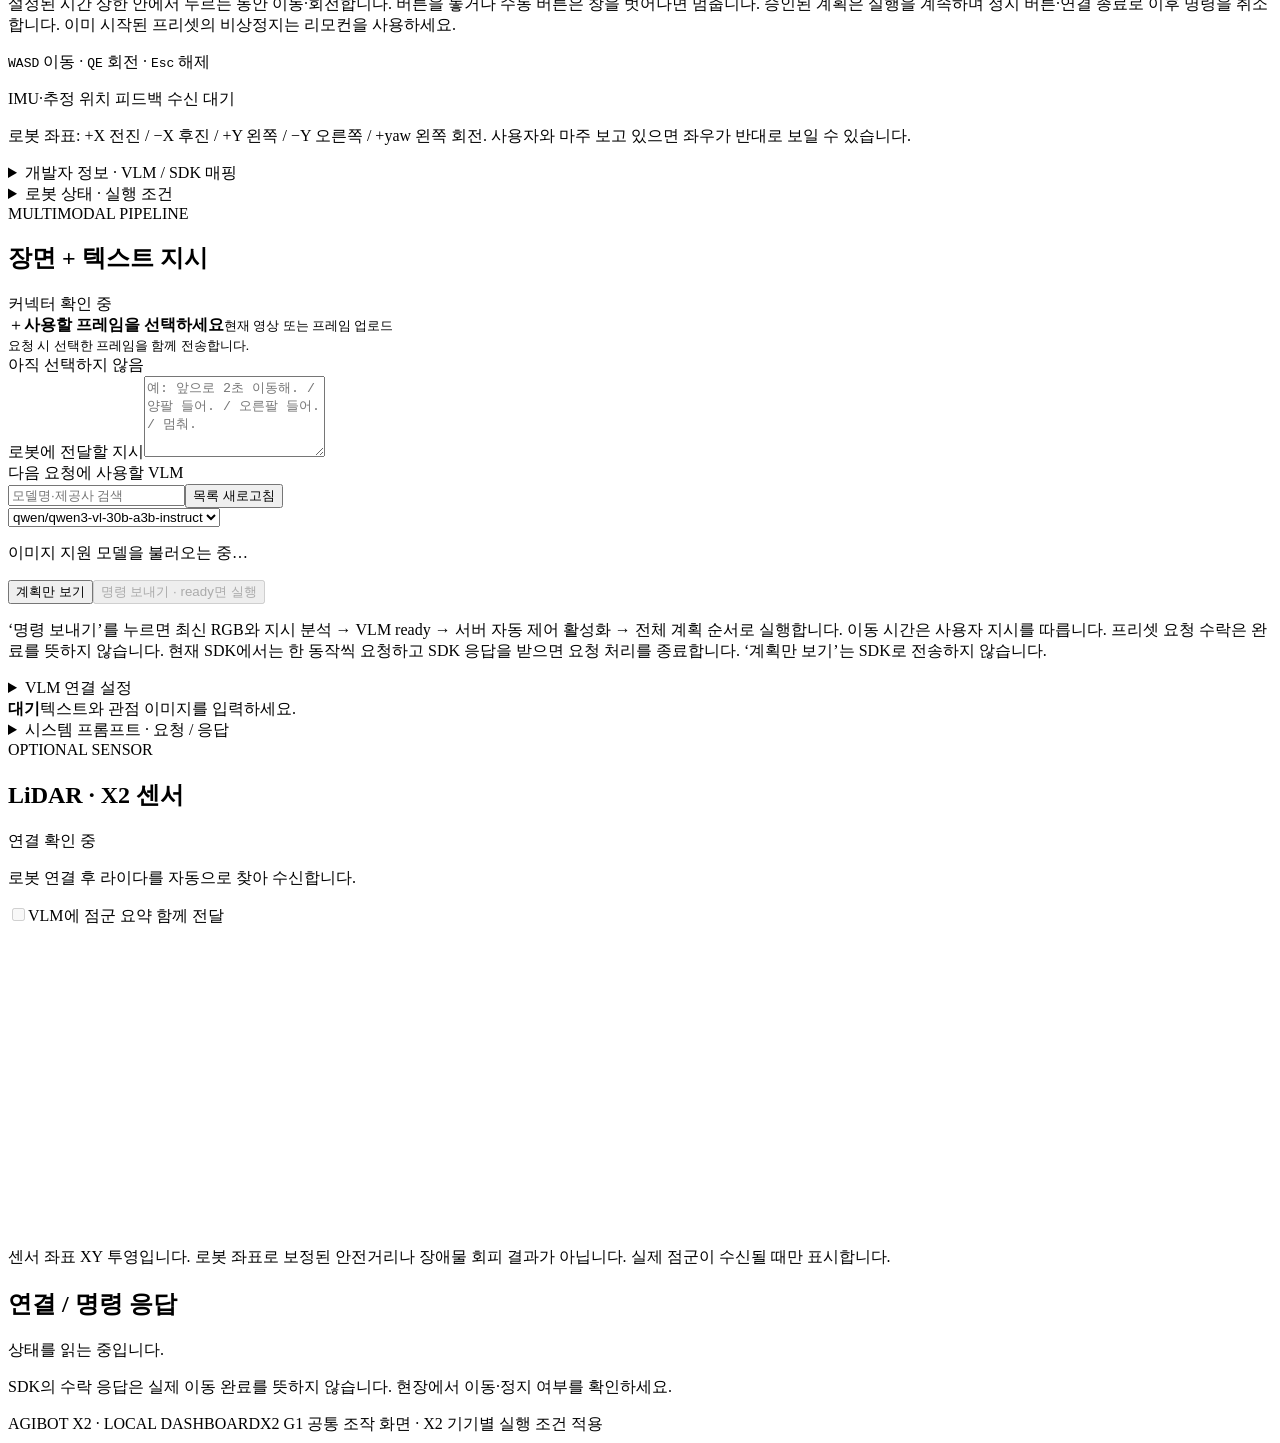
==== commit 8fd60156: "Move camera and sensor inventory to dedicated sensor page" ====
--- a/x2_motion/web/index.html
+++ b/x2_motion/web/index.html
@@ -1,10 +1,11 @@
 <!doctype html>
 <html lang="ko">
 <head><meta charset="utf-8"><meta name="viewport" content="width=device-width, initial-scale=1">
-<title>X2 · 현장 제어실</title><link rel="stylesheet" href="/static/style.css"><link rel="stylesheet" href="/static/execution.css"><link rel="stylesheet" href="/static/x2.css"><script src="/static/app.js" defer></script><script src="/static/x2.js" defer></script><script src="/static/robot_status.js" defer></script><script src="/static/model_picker.js" defer></script><script src="/static/sensors.js" defer></script></head>
+<title>X2 · 현장 제어실</title><link rel="stylesheet" href="/static/style.css"><link rel="stylesheet" href="/static/execution.css"><link rel="stylesheet" href="/static/x2.css"><link rel="stylesheet" href="/static/sensor.css"><script src="/static/app.js" defer></script><script src="/static/x2.js" defer></script><script src="/static/robot_status.js" defer></script><script src="/static/model_picker.js" defer></script><script src="/static/sensors.js" defer></script></head>
 <body>
 <header><a class="brand" href="/" aria-label="AGIBOT X2 현장 제어실"><span class="brand-icon">X2</span><span>현장 제어실<small>AGIBOT · FIELD CONTROL</small></span></a>
 <div class="route"><span>이 기기</span><i></i><b>SSH 직접 연결</b><i></i><span>AGIBOT X2 PC2</span></div>
+<nav aria-label="페이지 이동"><a class="page-link" href="/sensor" target="_blank" rel="noopener">센서 상세 ↗</a></nav>
 <span id="connection" class="badge">연결 중</span></header>
 <main>
 <div class="title-row"><div><span class="eyebrow">OPERATOR WORKSPACE</span><h1>보고, 지시하고, 움직이기.</h1></div><div class="title-actions"><div id="battery-status" class="battery-status" data-level="unknown" role="status" aria-label="배터리 잔량"><span class="battery-icon" aria-hidden="true"><span id="battery-fill"></span></span><div><span class="battery-label">배터리</span><strong id="battery-value">—%</strong><small id="battery-caption">연결 대기</small></div></div><button id="open-joint-status" class="joint-status-shortcut">관절 상태 <span id="joint-health-count">조회 중</span></button><button id="stop" class="stop-global">■ 이동 정지 <kbd>Space</kbd></button></div></div>
@@ -48,7 +49,7 @@
 <div id="result" class="result" hidden><div class="result-heading"><h3>파이프라인 응답</h3><span id="result-meta" class="subtle"></span></div><div id="verdict" class="verdict" hidden><span id="verdict-badge" class="verdict-badge"></span><div class="verdict-body"><b id="verdict-title">판정</b><p id="verdict-reason"></p></div></div><p id="scene"></p><p id="explanation" class="subtle"></p><div id="actions" class="actions"></div></div>
 <section class="planner-details" id="model-messages"><details><summary>시스템 프롬프트 · 요청 / 응답</summary><h3>시스템 프롬프트 · 실제 ActionList 포함</h3><p class="subtle">역할·명령 변환 규칙과 AGIBOT X2에서 조회한 명령 목록을 system 메시지로 보냅니다. user 메시지에는 입력 원문과 수신 가능한 관점 이미지를 보냅니다.</p><pre id="system-prompt">현재 시스템 메시지를 불러오는 중입니다.</pre><button id="copy-prompt">시스템 메시지 복사</button><details open><summary>마지막 모델 요청 · system / user 원문</summary><p class="subtle">API 키는 표시하지 않습니다. 이미지 data URL은 크기 표시로 대체합니다.</p><pre id="model-request">아직 요청 없음</pre></details><h3>계획의 SDK 요청 · 실제 전송 전 미리보기</h3><pre id="planned-sdk-request">계획 생성 후 표시합니다.</pre><h3>실제 SDK 요청·응답</h3><pre id="sdk-request">아직 명령 요청 없음</pre><details><summary>명령 목록과 마지막 JSON 계획</summary><h3>시스템 메시지에 포함한 명령 목록</h3><pre id="command-catalog">AGIBOT X2에서 조회 중</pre><h3>마지막 JSON 계획</h3><pre id="plan-json">아직 계획 없음</pre></details></details></section>
 </section>
-<section class="panel sensor-panel"><div class="panel-head"><div><span class="eyebrow">CAMERAS &amp; SENSORS</span><h2>카메라 · 센서 전체</h2></div><span id="sensor-summary" class="badge">로봇 연결 대기</span></div><div class="sensor-content"><p class="subtle">로봇에 연결하면 장치 목록과 상태를 자동으로 가져옵니다. 카메라의 영상 보기 버튼으로 화면을 바꿀 수 있습니다.</p><button id="save-sensors">현재 센서 값 저장</button><div id="sensor-list" class="sensor-list"></div></div></section>
+
 <section class="panel lidar-panel"><div class="panel-head"><div><span class="eyebrow">OPTIONAL SENSOR</span><h2>LiDAR · X2 센서</h2></div><span id="lidar-status" class="badge">연결 확인 중</span></div><div class="lidar-content"><p id="lidar-message" class="subtle">로봇 연결 후 라이다를 자동으로 찾아 수신합니다.</p><div class="lidar-toolbar"><label class="check-label"><input id="include-lidar" type="checkbox" disabled>VLM에 점군 요약 함께 전달</label></div><canvas id="lidar-canvas" width="640" height="300" aria-label="LiDAR 센서 좌표의 XY 점군"></canvas><p class="subtle">센서 좌표 XY 투영입니다. 로봇 좌표로 보정된 안전거리나 장애물 회피 결과가 아닙니다. 실제 점군이 수신될 때만 표시합니다.</p></div></section>
 </div>
 <section class="activity"><h2>연결 / 명령 응답</h2><div id="events" aria-live="polite">상태를 읽는 중입니다.</div><p class="subtle">SDK의 수락 응답은 실제 이동 완료를 뜻하지 않습니다. 현장에서 이동·정지 여부를 확인하세요.</p></section>
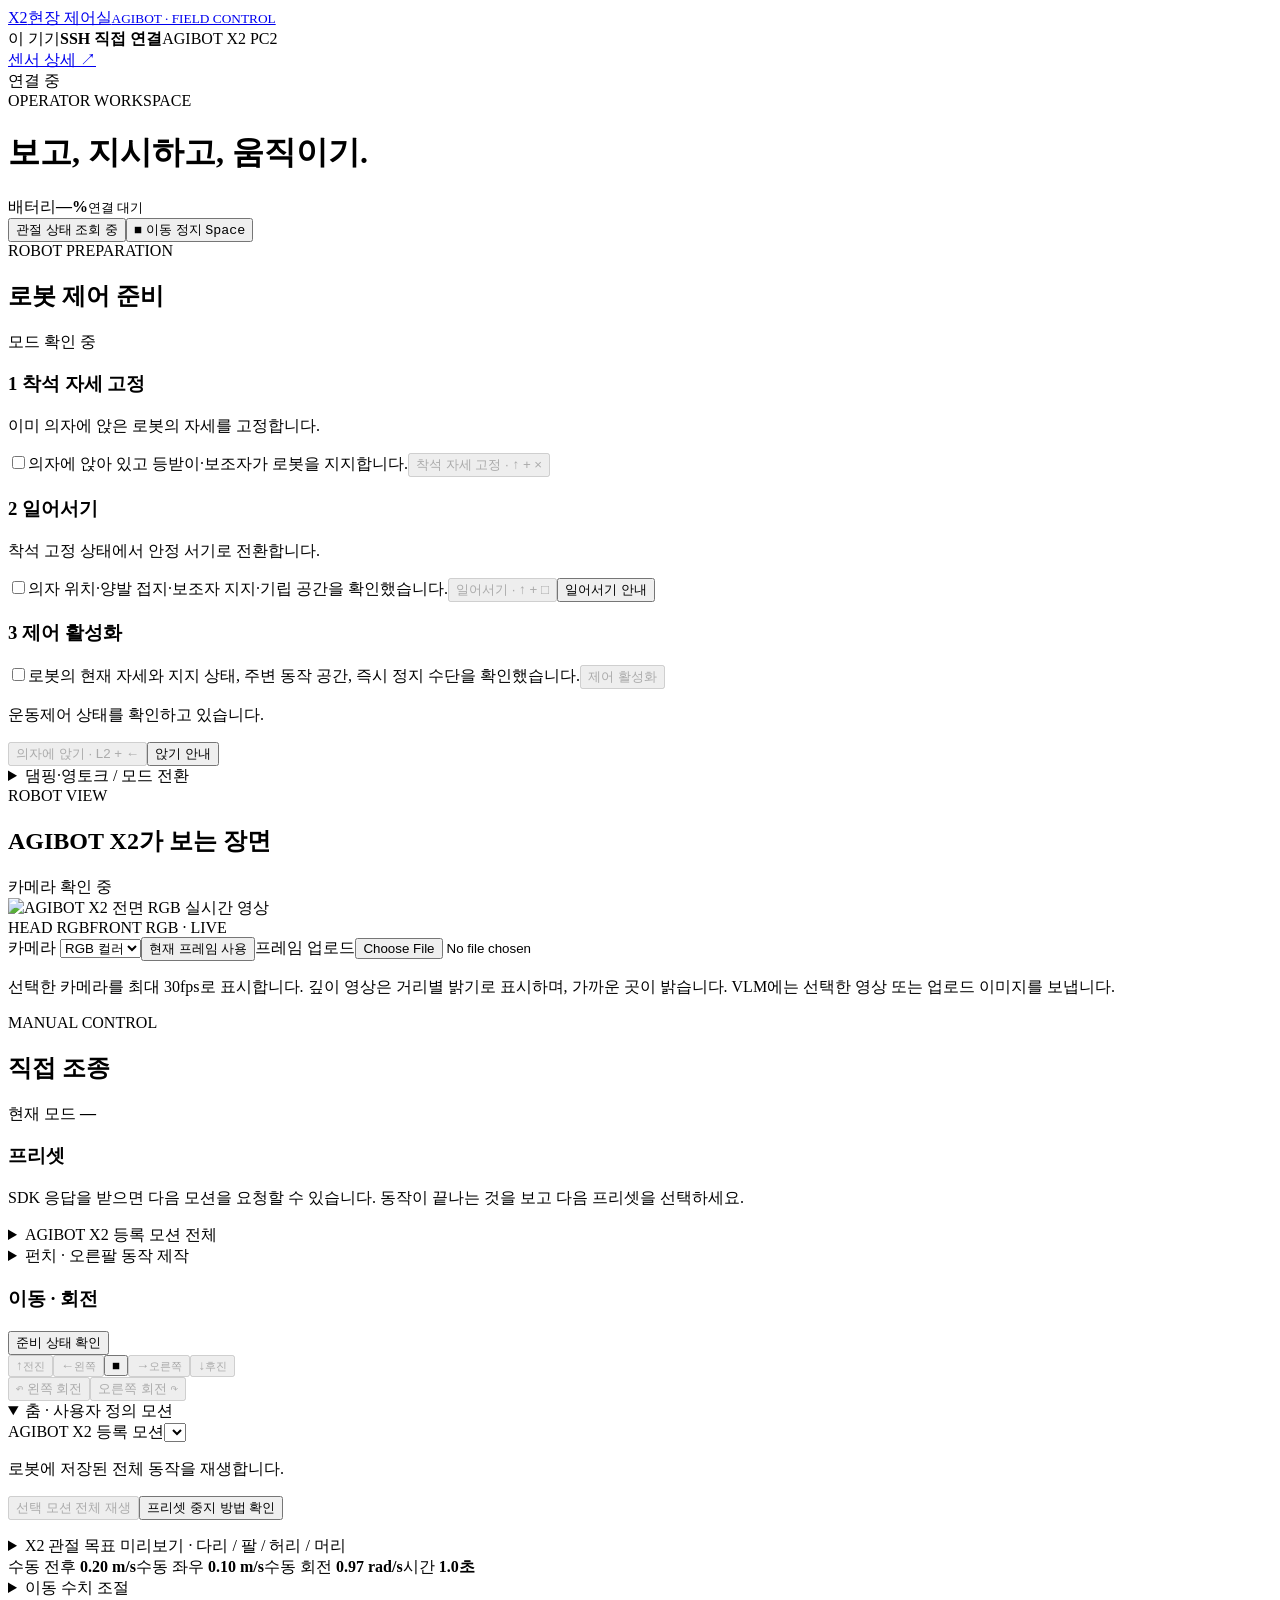
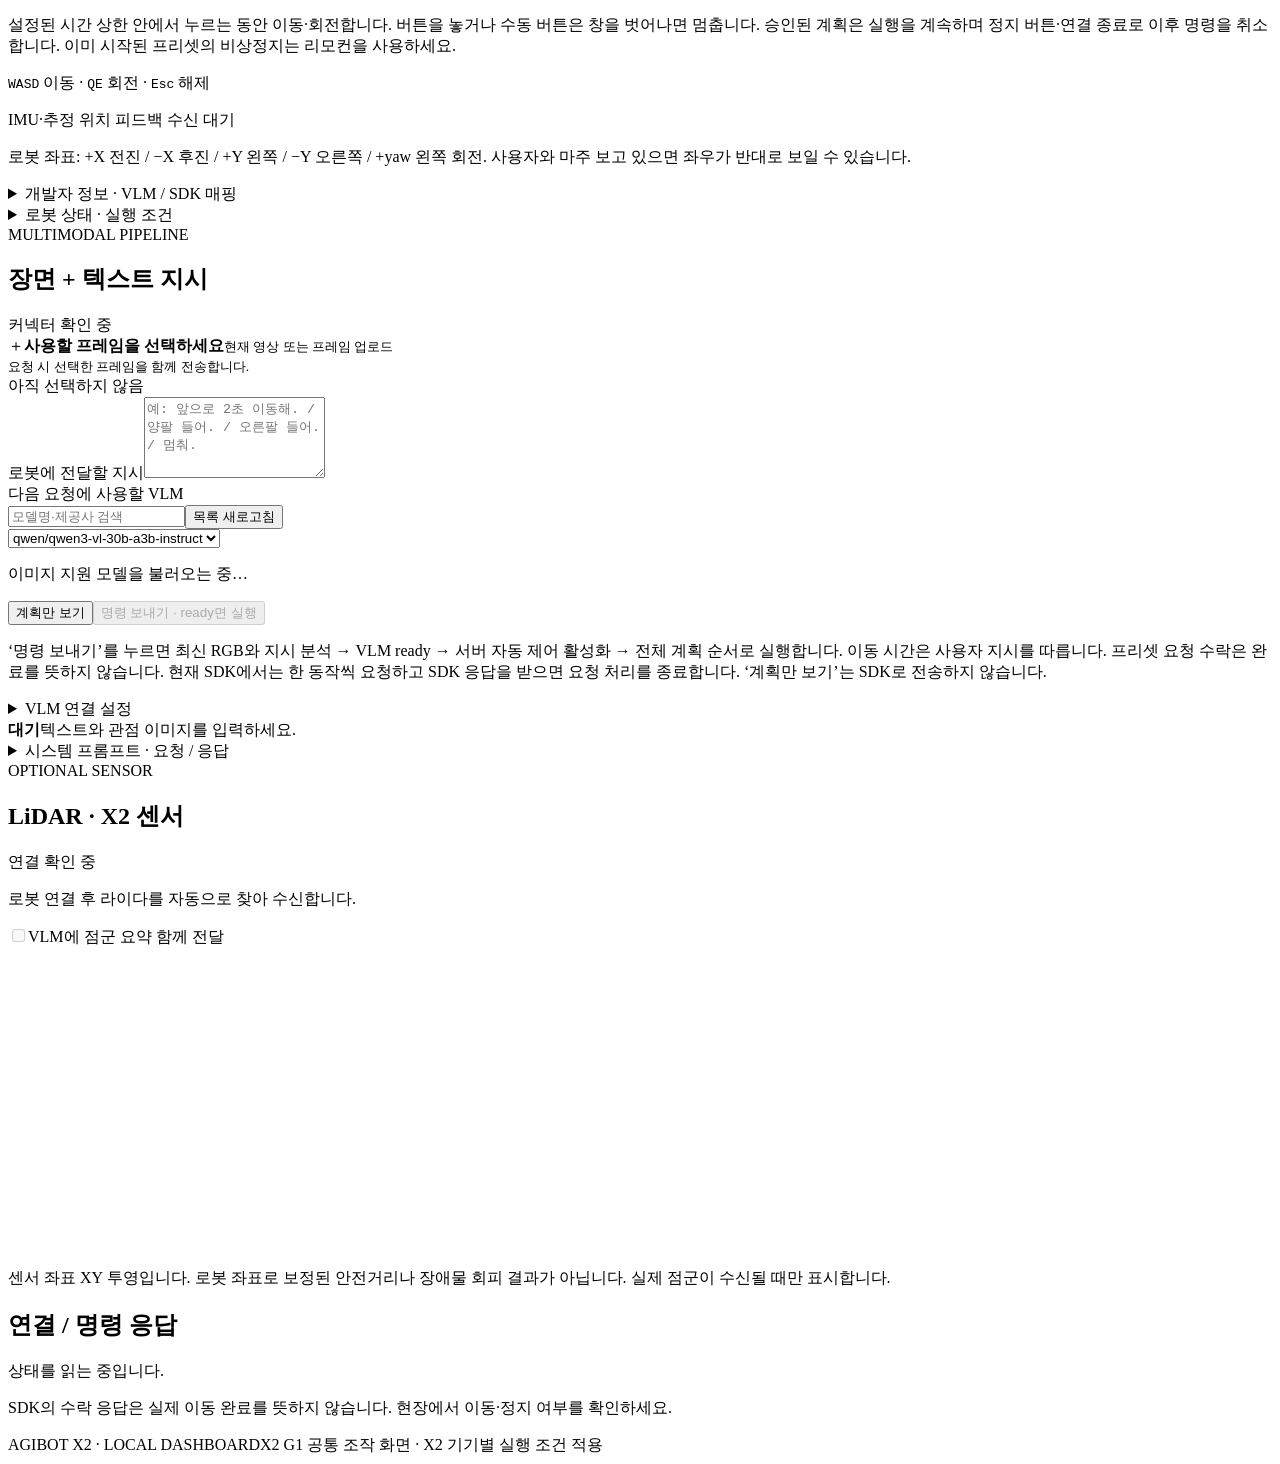
==== commit 44036fee: "Add X2 right-arm punch authoring and registered-resource replay" ====
--- a/x2_motion/web/index.html
+++ b/x2_motion/web/index.html
@@ -1,7 +1,7 @@
 <!doctype html>
 <html lang="ko">
 <head><meta charset="utf-8"><meta name="viewport" content="width=device-width, initial-scale=1">
-<title>X2 · 현장 제어실</title><link rel="stylesheet" href="/static/style.css"><link rel="stylesheet" href="/static/execution.css"><link rel="stylesheet" href="/static/x2.css"><link rel="stylesheet" href="/static/sensor.css"><script src="/static/app.js" defer></script><script src="/static/x2.js" defer></script><script src="/static/robot_status.js" defer></script><script src="/static/model_picker.js" defer></script><script src="/static/sensors.js" defer></script></head>
+<title>X2 · 현장 제어실</title><link rel="stylesheet" href="/static/style.css"><link rel="stylesheet" href="/static/execution.css"><link rel="stylesheet" href="/static/x2.css"><link rel="stylesheet" href="/static/sensor.css"><script src="/static/app.js" defer></script><script src="/static/x2.js" defer></script><script src="/static/robot_status.js" defer></script><script src="/static/model_picker.js" defer></script><script src="/static/sensors.js" defer></script><script src="/static/punch.js" defer></script></head>
 <body>
 <header><a class="brand" href="/" aria-label="AGIBOT X2 현장 제어실"><span class="brand-icon">X2</span><span>현장 제어실<small>AGIBOT · FIELD CONTROL</small></span></a>
 <div class="route"><span>이 기기</span><i></i><b>SSH 직접 연결</b><i></i><span>AGIBOT X2 PC2</span></div>
@@ -29,6 +29,7 @@
 <p id="preset-block-reason" class="subtle" role="status"></p>
 <p class="subtle">SDK 응답을 받으면 다음 모션을 요청할 수 있습니다. 동작이 끝나는 것을 보고 다음 프리셋을 선택하세요.</p>
 <details class="control-details"><summary id="motion-library-title">AGIBOT X2 등록 모션 전체</summary><input id="motion-search" class="motion-search" placeholder="이름 또는 ID 검색" aria-label="등록 모션 검색"><div id="motion-library"></div><p class="subtle">설치 SDK에서 정확한 매핑이 확인된 프리셋과 기기에서 조회한 사용자 모션만 표시합니다. 현재 모드와 실행 조건을 충족하면 요청할 수 있습니다. 실제 재생 성공 여부는 별도 확인이 필요합니다.</p></details>
+<details class="control-details" id="punch-panel"><summary>펀치 · 오른팔 동작 제작</summary><p id="punch-status" class="subtle" role="status">동작 설계를 불러옵니다.</p><canvas id="punch-preview" width="560" height="320" aria-label="X2 오른팔 펀치의 측면 관절 궤적"></canvas><p id="punch-frame" class="subtle"></p><div class="punch-actions"><button id="punch-preview-play">궤적 미리보기</button><a class="button" href="/api/punch?format=json" download>설계 JSON</a><a class="button" href="/api/punch?format=csv" download>궤적 CSV</a><button id="punch-execute" class="primary" hidden disabled>등록된 오른팔 펀치 실행</button></div><p class="subtle">미리보기·내보내기는 모터 명령을 보내지 않습니다. JSON·CSV는 프로젝트의 동작 제작 참고 자료입니다. 실행은 로봇에서 조회한 punch_right 팔 모션을 재생합니다.</p></details>
 <div class="manual-heading"><h3>이동 · 회전</h3><button id="prepare-posture" class="text-button">준비 상태 확인</button></div><div class="dpad" aria-label="방향 조종"><button class="dir forward" data-direction="forward" disabled aria-label="전진">↑<small>전진</small></button><button class="dir left" data-direction="left" disabled aria-label="왼쪽 이동">←<small>왼쪽</small></button><button class="pad-stop" id="pad-stop" aria-label="이동 정지">■</button><button class="dir right" data-direction="right" disabled aria-label="오른쪽 이동">→<small>오른쪽</small></button><button class="dir backward" data-direction="backward" disabled aria-label="후진">↓<small>후진</small></button></div>
 <div class="turns"><button class="dir" data-direction="turn_left" disabled>↶ 왼쪽 회전</button><button class="dir" data-direction="turn_right" disabled>오른쪽 회전 ↷</button></div>
 <details class="control-details" open id="custom-controls"><summary>춤 · 사용자 정의 모션</summary><label class="mode-label">AGIBOT X2 등록 모션<select id="custom-select"></select></label><p id="custom-description" class="subtle">로봇에 저장된 전체 동작을 재생합니다.</p><button id="custom-play" disabled>선택 모션 전체 재생</button><button id="custom-stop">프리셋 중지 방법 확인</button><p id="arm-progress" class="subtle"></p></details>
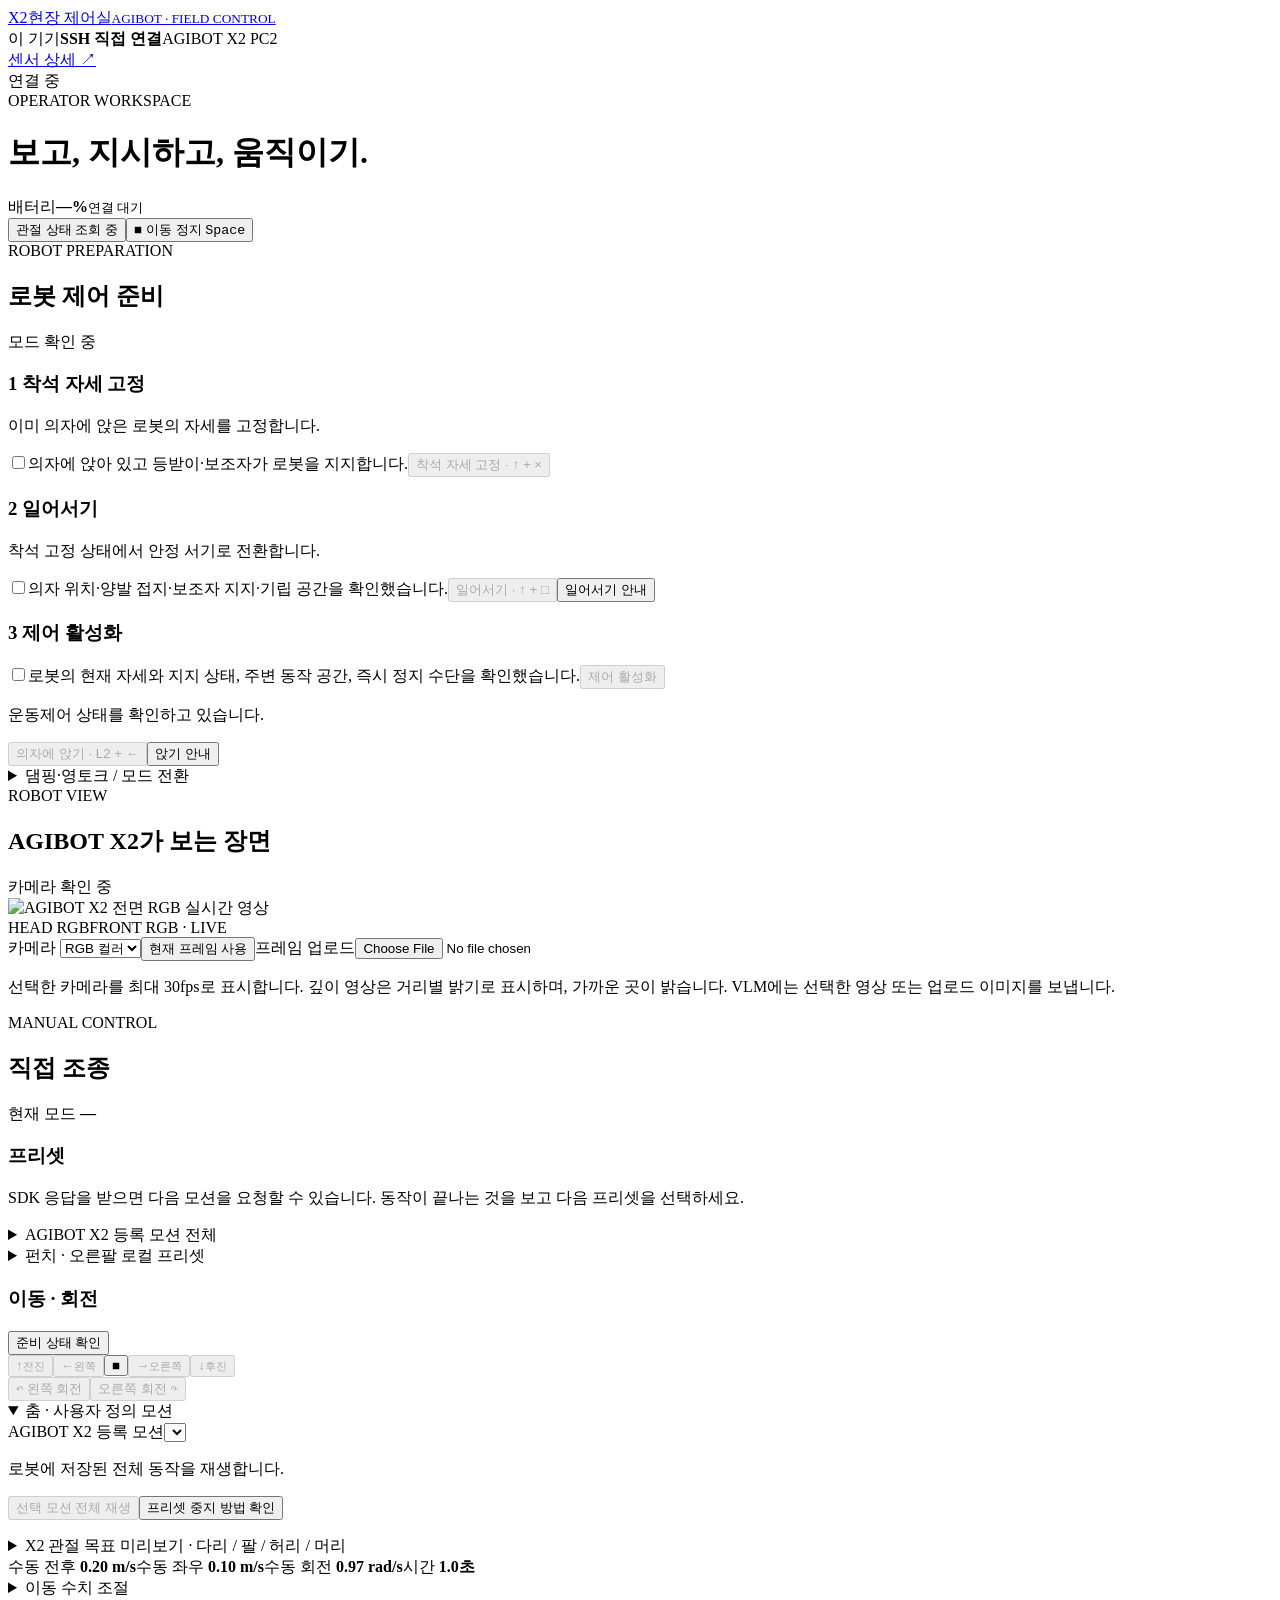
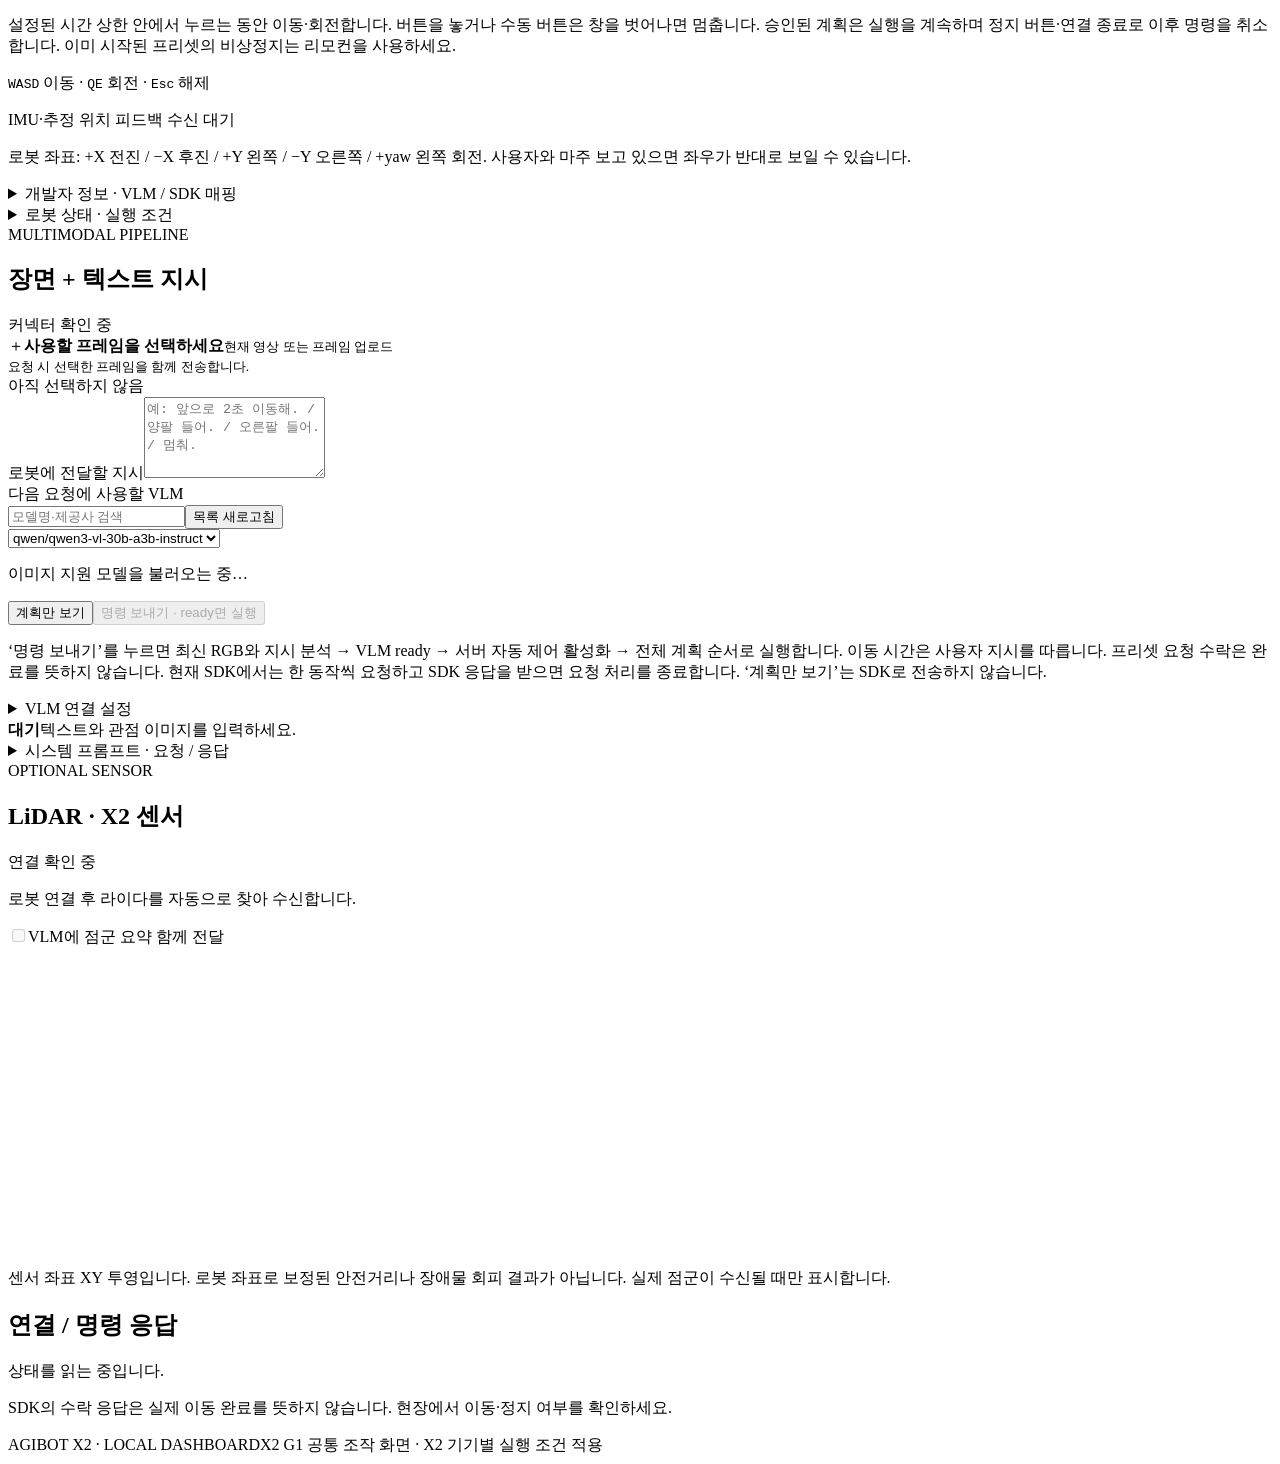
==== commit 3878aa26: "Register right-arm punch as a local joint preset" ====
--- a/x2_motion/web/index.html
+++ b/x2_motion/web/index.html
@@ -29,7 +29,7 @@
 <p id="preset-block-reason" class="subtle" role="status"></p>
 <p class="subtle">SDK 응답을 받으면 다음 모션을 요청할 수 있습니다. 동작이 끝나는 것을 보고 다음 프리셋을 선택하세요.</p>
 <details class="control-details"><summary id="motion-library-title">AGIBOT X2 등록 모션 전체</summary><input id="motion-search" class="motion-search" placeholder="이름 또는 ID 검색" aria-label="등록 모션 검색"><div id="motion-library"></div><p class="subtle">설치 SDK에서 정확한 매핑이 확인된 프리셋과 기기에서 조회한 사용자 모션만 표시합니다. 현재 모드와 실행 조건을 충족하면 요청할 수 있습니다. 실제 재생 성공 여부는 별도 확인이 필요합니다.</p></details>
-<details class="control-details" id="punch-panel"><summary>펀치 · 오른팔 동작 제작</summary><p id="punch-status" class="subtle" role="status">동작 설계를 불러옵니다.</p><canvas id="punch-preview" width="560" height="320" aria-label="X2 오른팔 펀치의 측면 관절 궤적"></canvas><p id="punch-frame" class="subtle"></p><div class="punch-actions"><button id="punch-preview-play">궤적 미리보기</button><a class="button" href="/api/punch?format=json" download>설계 JSON</a><a class="button" href="/api/punch?format=csv" download>궤적 CSV</a><button id="punch-execute" class="primary" hidden disabled>등록된 오른팔 펀치 실행</button></div><p class="subtle">미리보기·내보내기는 모터 명령을 보내지 않습니다. JSON·CSV는 프로젝트의 동작 제작 참고 자료입니다. 실행은 로봇에서 조회한 punch_right 팔 모션을 재생합니다.</p></details>
+<details class="control-details" id="punch-panel"><summary>펀치 · 오른팔 로컬 프리셋</summary><p id="punch-status" class="subtle" role="status">로컬 프리셋을 불러옵니다.</p><canvas id="punch-preview" width="560" height="320" aria-label="X2 오른팔 펀치의 측면 관절 궤적"></canvas><p id="punch-frame" class="subtle"></p><div class="punch-actions"><button id="punch-preview-play">궤적 미리보기</button><a class="button" href="/api/punch?format=preset" download>관절 프리셋 JSON</a><a class="button" href="/api/punch?format=json" download>궤적 JSON</a><a class="button" href="/api/punch?format=csv" download>궤적 CSV</a><button id="punch-execute" class="primary" disabled>펀치 실행 · 전송 어댑터 연결 필요</button></div><p class="subtle">오른팔 관절값은 punch_right.json에 로컬 프리셋으로 등록되어 있습니다. 미리보기·내보내기는 모터 명령을 보내지 않습니다. 실물 실행에는 기본 MC를 유지하는 관절 전송 경로가 필요합니다.</p></details>
 <div class="manual-heading"><h3>이동 · 회전</h3><button id="prepare-posture" class="text-button">준비 상태 확인</button></div><div class="dpad" aria-label="방향 조종"><button class="dir forward" data-direction="forward" disabled aria-label="전진">↑<small>전진</small></button><button class="dir left" data-direction="left" disabled aria-label="왼쪽 이동">←<small>왼쪽</small></button><button class="pad-stop" id="pad-stop" aria-label="이동 정지">■</button><button class="dir right" data-direction="right" disabled aria-label="오른쪽 이동">→<small>오른쪽</small></button><button class="dir backward" data-direction="backward" disabled aria-label="후진">↓<small>후진</small></button></div>
 <div class="turns"><button class="dir" data-direction="turn_left" disabled>↶ 왼쪽 회전</button><button class="dir" data-direction="turn_right" disabled>오른쪽 회전 ↷</button></div>
 <details class="control-details" open id="custom-controls"><summary>춤 · 사용자 정의 모션</summary><label class="mode-label">AGIBOT X2 등록 모션<select id="custom-select"></select></label><p id="custom-description" class="subtle">로봇에 저장된 전체 동작을 재생합니다.</p><button id="custom-play" disabled>선택 모션 전체 재생</button><button id="custom-stop">프리셋 중지 방법 확인</button><p id="arm-progress" class="subtle"></p></details>
